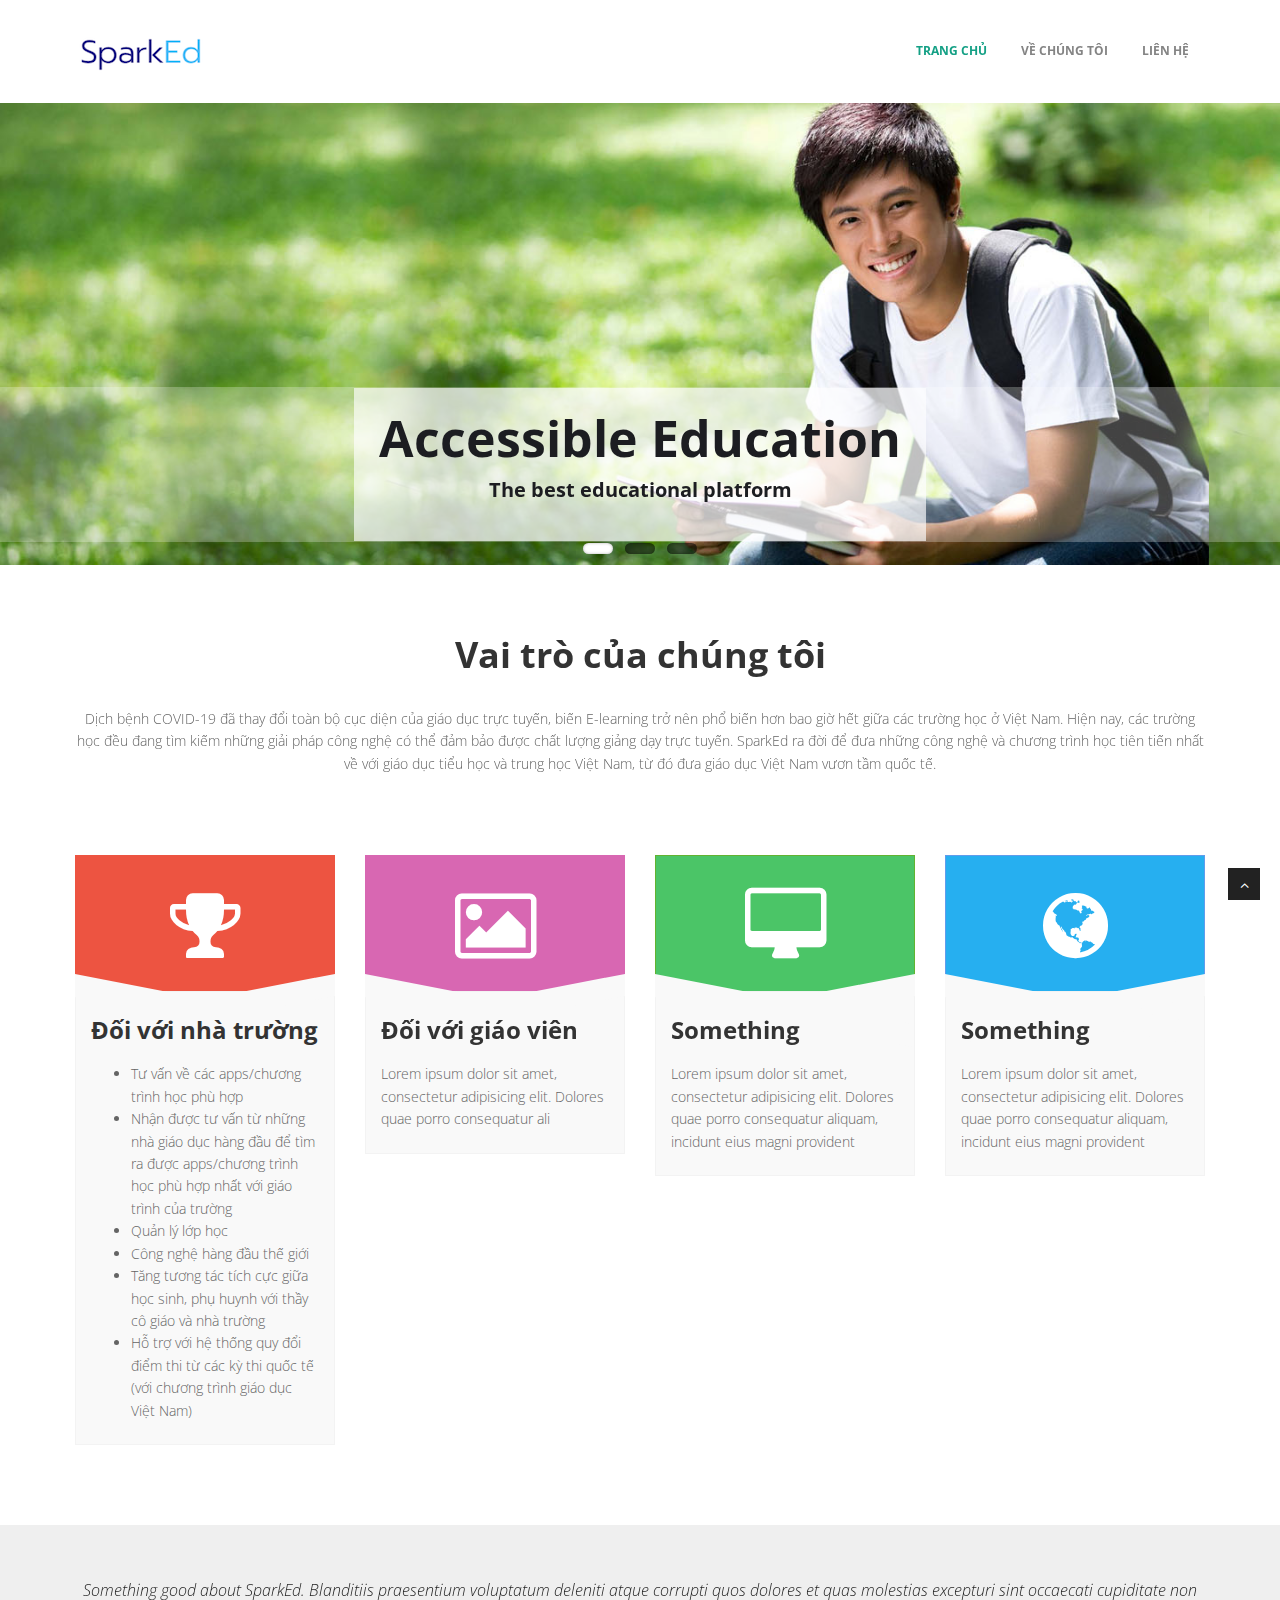
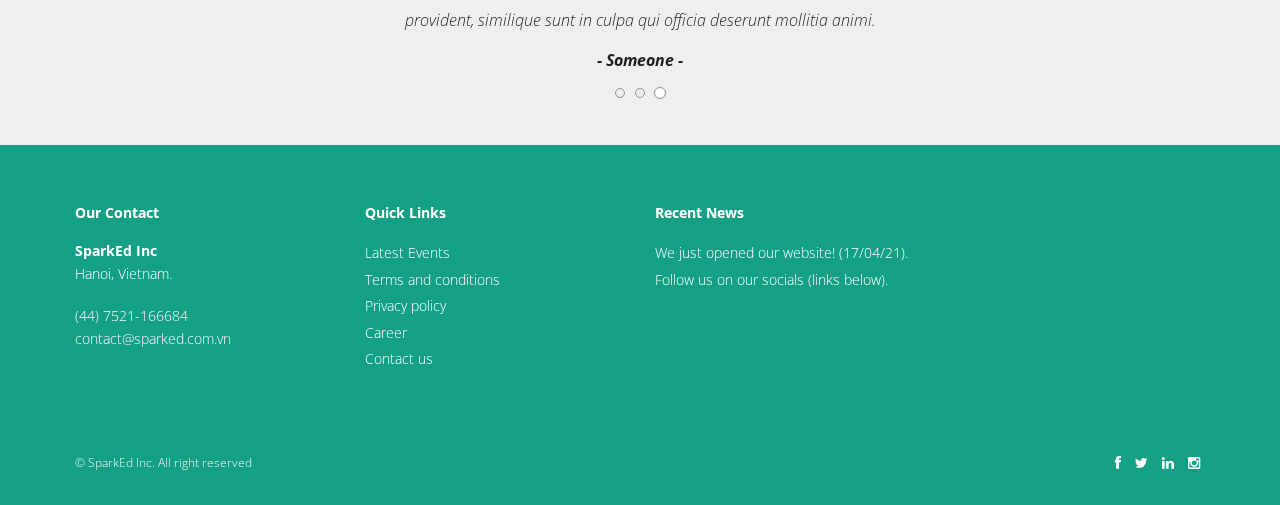
==== index.html @ 52bf1df6 "tuancommit" ====
<!DOCTYPE html>
<html lang="en">
<head>
<meta charset="utf-8">
<title>SparkEd</title>
<meta name="viewport" content="width=device-width, initial-scale=1.0" />
<meta name="description" content="" />
<!-- css -->
<link href="css/bootstrap.min.css" rel="stylesheet" />
<link href="css/fancybox/jquery.fancybox.css" rel="stylesheet">
<link href="css/jcarousel.css" rel="stylesheet" />
<link href="css/flexslider.css" rel="stylesheet" />
<link href="js/owl-carousel/owl.carousel.css" rel="stylesheet">
<link href="css/style.css" rel="stylesheet" />
 
<!-- HTML5 shim, for IE6-8 support of HTML5 elements -->
<!--[if lt IE 9]>
      <script src="http://html5shim.googlecode.com/svn/trunk/html5.js"></script>
    <![endif]-->

</head>
<body>
<div id="wrapper">
	<!-- start header -->
	<header>
        <div class="navbar navbar-default navbar-static-top">
            <div class="container">
                <div class="navbar-header">
                    <button type="button" class="navbar-toggle" data-toggle="collapse" data-target=".navbar-collapse">
                        <span class="icon-bar"></span>
                        <span class="icon-bar"></span>
                        <span class="icon-bar"></span>
                    </button>
                    <a class="navbar-brand" href="index.html"><img src="img/logo.png" alt="logo"/></a>
                </div>
                <div class="navbar-collapse collapse ">
                    <ul class="nav navbar-nav">
                        <li class="active"><a href="index.html">Trang chủ</a></li> 
						<li><a href="about.html">Về chúng tôi</a></li>
                        <li><a href="contact.html">Liên hệ</a></li>
                    </ul>
                </div>
            </div>
        </div>
	</header>
	<!-- end header -->
	<section id="featured">
	 
	<!-- Slider -->
        <div id="main-slider" class="flexslider">
            <ul class="slides">
              <li>
                <img src="img/slides/1.jpg" alt="" />
                <div class="flex-caption">
                   <div class="item_introtext"> 
					<strong>Accessible Education</strong>
					<p>The best educational platform</p> </div>
                </div>
              </li>
              <li>
                <img src="img/slides/2.jpg" alt="" />
                <div class="flex-caption">
                     <div class="item_introtext"> 
					<strong>Online School</strong>
					<p>Get all courses with on-line content</p> </div>
                </div>
              </li>
              <li>
                <img src="img/slides/3.jpg" alt="" />
                <div class="flex-caption">
                     <div class="item_introtext"> 
					<strong>Something</strong>
					<p>Describe something</p> </div>
                </div>
              </li>
            </ul>
        </div>
	<!-- end slider -->
 
	</section>
	<section class="callaction">
	<div class="container">
		<div class="row">
			<div class="col-lg-12">
				<div class="aligncenter"><h1 class="aligncenter">Vai trò của chúng tôi</h1><span class="clear spacer_responsive_hide_mobile " style="height:13px;display:block;"></span>Dịch bệnh COVID-19 đã thay đổi toàn bộ cục diện của giáo dục trực tuyến, biến E-learning trở nên phổ biến hơn bao giờ hết giữa các trường học ở Việt Nam. Hiện nay, các trường học đều đang tìm kiếm những giải pháp công nghệ có thể đảm bảo được chất lượng giảng dạy trực tuyến. SparkEd ra đời để đưa những công nghệ và chương trình học tiên tiến nhất về với giáo dục tiểu học và trung học Việt Nam, từ đó đưa giáo dục Việt Nam vươn tầm quốc tế.</div>
			</div>
		</div>
	</div>
	</section>
	<section id="content">
	
	
	<div class="container">
			<div class="row">
		<div class="skill-home"> <div class="skill-home-solid clearfix"> 
		<div class="col-md-3 text-center">
		<span class="icons c1"><i class="fa fa-trophy"></i></span> <div class="box-area">
		<h3>Đối với nhà trường</h3> 
        <ul>
            <li>Tư vấn về các apps/chương trình học phù hợp</li>
            <li>Nhận được tư vấn từ những nhà giáo dục hàng đầu để tìm ra được apps/chương trình học phù hợp nhất với giáo trình của trường </li>
            <li>Quản lý lớp học</li>
            <li>Công nghệ hàng đầu thế giới</li>
            <li>Tăng tương tác tích cực giữa học sinh, phụ huynh với thầy cô giáo và nhà trường </li>
            <li>Hỗ trợ với hệ thống quy đổi điểm thi từ các kỳ thi quốc tế (với chương trình giáo dục Việt Nam) </li>
        </ul></div>
		</div>
		<div class="col-md-3 text-center"> 
		<span class="icons c2"><i class="fa fa-picture-o"></i></span> <div class="box-area">
		<h3>Đối với giáo viên</h3> 
        <p>Lorem ipsum dolor sit amet, consectetur adipisicing elit. Dolores quae porro consequatur ali</p></div>
		</div>
		<div class="col-md-3 text-center"> 
		<span class="icons c3"><i class="fa fa-desktop"></i></span> <div class="box-area">
		<h3>Something</h3> <p>Lorem ipsum dolor sit amet, consectetur adipisicing elit. Dolores quae porro consequatur aliquam, incidunt eius magni provident</p></div>
		</div>
		<div class="col-md-3 text-center"> 
		<span class="icons c4"><i class="fa fa-globe"></i></span> <div class="box-area">
		<h3>Something</h3> <p>Lorem ipsum dolor sit amet, consectetur adipisicing elit. Dolores quae porro consequatur aliquam, incidunt eius magni provident</p>
		</div></div>
		</div></div>
		</div> 
		 

	</div>
	</section>

<div class="testimonial-area">
    <div class="testimonial-solid">
        <div class="container">
            <div class="testi-icon-area">
                <div class="quote">
                    <i class="fa fa-microphone"></i>
                </div>
            </div>
            <div id="carousel-example-generic" class="carousel slide" data-ride="carousel">
                <ol class="carousel-indicators">
                    <li data-target="#carousel-example-generic" data-slide-to="0" class="">
                        <a href="#"></a>
                    </li>
                    <li data-target="#carousel-example-generic" data-slide-to="1" class="">
                        <a href="#"></a>
                    </li>
                    <li data-target="#carousel-example-generic" data-slide-to="2" class="active">
                        <a href="#"></a>
                    </li>
                </ol>
                <div class="carousel-inner">
                    <div class="item">
                        <p>Something good about SparkEd. Blanditiis praesentium voluptatum deleniti atque corrupti quos dolores et quas molestias excepturi sint occaecati cupiditate non provident, similique sunt in culpa qui officia deserunt mollitia animi.</p>
                        <p>
                            <b>- Someone -</b>
                        </p>
                    </div>
                    <div class="item active">
                        <p>Something good about SparkEd. Blanditiis praesentium voluptatum deleniti atque corrupti quos dolores et quas molestias excepturi sint occaecati cupiditate non provident, similique sunt in culpa qui officia deserunt mollitia animi.</p>
                        <p>
                            <b>- Someone -</b>
                        </p>
                    </div>
                    <div class="item">
                        <p>Something good about SparkEd. Blanditiis praesentium voluptatum deleniti atque corrupti quos dolores et quas molestias excepturi sint occaecati cupiditate non provident, similique sunt in culpa qui officia deserunt mollitia animi.</p>
                        <p>
                            <b>- Someone -</b>
                        </p>
                    </div>
                </div>
            </div>
        </div>
    </div>
</div>

	<footer>
	<div class="container">
		<div class="row">
			<div class="col-lg-3">
				<div class="widget">
					<h5 class="widgetheading">Our Contact</h5>
					<address>
					<strong>SparkEd Inc</strong><br>
					 Hanoi, Vietnam.</address>
					<p>
						<i class="icon-phone"></i> (44) 7521-166684 <br>
						<i class="icon-envelope-alt"></i> contact@sparked.com.vn
					</p>
				</div>
			</div>
			<div class="col-lg-3">
				<div class="widget">
					<h5 class="widgetheading">Quick Links</h5>
					<ul class="link-list">
						<li><a href="#">Latest Events</a></li>
						<li><a href="#">Terms and conditions</a></li>
						<li><a href="#">Privacy policy</a></li>
						<li><a href="#">Career</a></li>
						<li><a href="contact.html">Contact us</a></li>
					</ul>
				</div>
			</div>
			<div class="col-lg-3">
				<div class="widget">
					<h5 class="widgetheading">Recent News</h5>
					<ul class="link-list">
						<li><a href="#">We just opened our website! (17/04/21).</a></li>
						<li><a href="#">Follow us on our socials (links below).</a></li>
					</ul>
				</div>
			</div>
		</div>
	</div>
	<div id="sub-footer">
		<div class="container">
			<div class="row">
				<div class="col-lg-6">
					<div class="copyright">
						<p>
							<span>&copy; SparkEd Inc. All right reserved</span>
						</p>
					</div>
				</div>
				<div class="col-lg-6">
					<ul class="social-network">
						<li><a href="https://facebook.com/sparked.com.vn" data-placement="top" title="Facebook"><i class="fa fa-facebook"></i></a></li>
						<li><a href="https://twitter.com/sparkedvn" data-placement="top" title="Twitter"><i class="fa fa-twitter"></i></a></li>
						<li><a href="https://www.linkedin.com/company/learningplatformsparked/" data-placement="top" title="Linkedin"><i class="fa fa-linkedin"></i></a></li>
						<li><a href="https://instagram.com/sparked.com.vn" data-placement="top" title="Instagram"><i class="fa fa-instagram"></i></a></li>
					</ul>
				</div>
			</div>
		</div>
	</div>
	</footer>
</div>
<a href="#" class="scrollup"><i class="fa fa-angle-up active"></i></a>
<!-- javascript
    ================================================== -->
<!-- Placed at the end of the document so the pages load faster -->
<script src="js/jquery.js"></script>
<script src="js/jquery.easing.1.3.js"></script>
<script src="js/bootstrap.min.js"></script>
<script src="js/jquery.fancybox.pack.js"></script>
<script src="js/jquery.fancybox-media.js"></script> 
<script src="js/portfolio/jquery.quicksand.js"></script>
<script src="js/portfolio/setting.js"></script>
<script src="js/jquery.flexslider.js"></script>
<script src="js/animate.js"></script>
<script src="js/custom.js"></script>
<script src="js/owl-carousel/owl.carousel.js"></script>
</body>
</html>
---- css/style.css ----
/*
Author URI: http://webthemez.com/
Note: 
Licence under Creative Commons Attribution 3.0 
Do not remove the back-link in this web template 
-------------------------------------------------------*/

@import url('http://fonts.googleapis.com/css?family=Noto+Serif:400,400italic,700|Open+Sans:400,600,700'); 
@import url('font-awesome.css');  
@import url('animate.css');

body {
	font-family:'Open Sans', Arial, sans-serif;
	font-size:14px;
	font-weight:300;
	line-height:1.6em;
	color:#656565;
}

a:active {
	outline:0;
}

.clear {
	clear:both;
}

h1,h2, h3, h4, h5, h6 {
	font-family:'Open Sans', Arial, sans-serif;
	font-weight:700;
	line-height:1.1em;
	color:#333;
	margin-bottom: 20px;
}
 
.container {
	padding:0 20px 0 20px;
	position:relative;
}

#wrapper{
	width:100%;
	margin:0;	
	padding:0;
}

.row,.row-fluid {
	margin-bottom:30px;
}

.row .row,.row-fluid .row-fluid{
	margin-bottom:30px;
}

.row.nomargin,.row-fluid.nomargin {
	margin-bottom:0;
}

img.img-polaroid {
	margin:0 0 20px 0;
}
.img-box {
	max-width:100%;
}
/*  Header
==================================== */
 
header .navbar {
    margin-bottom: 0;
}

.navbar-default {
    border: none;
}

.navbar-brand {
    color: #222;
	text-transform: uppercase;
    font-size: 24px;
    font-weight: 700;
    line-height: 1em;
	letter-spacing: -1px;
    margin-top: 13px;
    padding: 0 0 0 15px;
}
.navbar-default .navbar-brand{
color: #61B331;
}

header .navbar-collapse  ul.navbar-nav {
    float: right;
    margin-right: 0;
}

header .navbar-default{
    background-color: #FFFFFF;
}

header .nav li a:hover,
header .nav li a:focus,
header .nav li.active a,
header .nav li.active a:hover,
header .nav li a.dropdown-toggle:hover,
header .nav li a.dropdown-toggle:focus,
header .nav li.active ul.dropdown-menu li a:hover,
header .nav li.active ul.dropdown-menu li.active a{
    -webkit-transition: all .3s ease;
    -moz-transition: all .3s ease;
    -ms-transition: all .3s ease;
    -o-transition: all .3s ease;
    transition: all .3s ease;
}


header .navbar-default .navbar-nav > .open > a,
header .navbar-default .navbar-nav > .open > a:hover,
header .navbar-default .navbar-nav > .open > a:focus {
    -webkit-transition: all .3s ease;
    -moz-transition: all .3s ease;
    -ms-transition: all .3s ease;
    -o-transition: all .3s ease;
    transition: all .3s ease;
}


header .navbar {
    min-height: 70px; 
	padding:18px 0;
}

header .navbar-nav > li  {
    padding-bottom: 12px;
    padding-top: 12px;
}

header  .navbar-nav > li > a {
    padding-bottom: 6px;
    padding-top: 5px;
    margin-left: 2px;
    line-height: 30px;
	font-weight: 700;
    -webkit-transition: all .3s ease;
    -moz-transition: all .3s ease;
    -ms-transition: all .3s ease;
    -o-transition: all .3s ease;
    transition: all .3s ease;
}


.dropdown-menu li a:hover {
    color: #fff !important;
}

header .nav .caret {
    border-bottom-color: #f5f5f5;
    border-top-color: #f5f5f5;
}
.navbar-default .navbar-nav > .active > a,
.navbar-default .navbar-nav > .active > a:hover,
.navbar-default .navbar-nav > .active > a:focus {
  background-color: #fff;
}
.navbar-default .navbar-nav > .open > a,
.navbar-default .navbar-nav > .open > a:hover,
.navbar-default .navbar-nav > .open > a:focus {
  background-color:  #fff;
}	
	

.dropdown-menu  {
    box-shadow: none;
    border-radius: 0;
	border: none;
}

.dropdown-menu li:last-child  {
	padding-bottom: 0 !important;
	margin-bottom: 0;
}

header .nav li .dropdown-menu  {
   padding: 0;
}

header .nav li .dropdown-menu li a {
   line-height: 28px;
   padding: 3px 12px;
}
.item-thumbs img {
    margin-bottom: 15px;
}
.flex-control-paging li a.flex-active {
    background: #000;
    background: rgb(255, 255, 255);
    cursor: default;
}
.flex-control-paging li a {
    width: 30px;
    height: 11px;
    display: block;
    background: #666;
    background: rgba(0,0,0,0.5);
    cursor: pointer;
    text-indent: -9999px;
    -webkit-border-radius: 20px;
    -moz-border-radius: 20px;
    -o-border-radius: 20px;
    border-radius: 20px;
    box-shadow: inset 0 0 3px rgba(0,0,0,0.3);
    
	}
	.panel-title>a {
    color: inherit;
    color: #FFF;
}
.panel-group .panel-heading+.panel-collapse .panel-body {
    border-top: 1px solid #ddd;
    color: #fff;
    background-color: #9C9C9C;
}
/* --- menu --- */

header .navigation {
	float:right;
}

header ul.nav li {
	border:none;
	margin:0;
}

header ul.nav li a {	
	font-size:12px;
	border:none;
	font-weight:700;
	text-transform:uppercase;
}

header ul.nav li ul li a {	
	font-size:12px;
	border:none;
	font-weight:300;
	text-transform:uppercase;
}


.navbar .nav > li > a {
  color: #848484;
  text-shadow: none;
  border: 1px solid rgba(255, 255, 255, 0) !important;
}

.navbar .nav a:hover {
	background:none;
	color: #14A085 !important;
}

.navbar .nav > .active > a,.navbar .nav > .active > a:hover {
	background:none;
	font-weight:700;
}

.navbar .nav > .active > a:active,.navbar .nav > .active > a:focus {
	background:none;
	outline:0;
	font-weight:700;
}

.navbar .nav li .dropdown-menu {
	z-index:2000;
}

header ul.nav li ul {
	margin-top:1px;
}
header ul.nav li ul li ul {
	margin:1px 0 0 1px;
}
.dropdown-menu .dropdown i {
	position:absolute;
	right:0;
	margin-top:3px;
	padding-left:20px;
}

.navbar .nav > li > .dropdown-menu:before {
  display: inline-block;
  border-right: none;
  border-bottom: none;
  border-left: none;
  border-bottom-color: none;
  content:none;
}
.navbar-default .navbar-nav>.active>a, .navbar-default .navbar-nav>.active>a:hover, .navbar-default .navbar-nav>.active>a:focus {
color: #14A085;
}


ul.nav li.dropdown a {
	z-index:1000;
	display:block;
}

 select.selectmenu {
	display:none;
}
.pageTitle{
color: #fff;
margin: 30px 0 3px;
display: inline-block;
}
 
#featured{
	width: 100%;
	background:#000;
	position:relative;
	margin:0;
	padding:0;
}

/*  Sliders
==================================== */
/* --- flexslider --- */

#featured .flexslider {
	padding:0;  
	background: #fff; 
	position: relative; 
	zoom: 1;
}
.flex-direction-nav .flex-prev{
left:0px; 
}
.flex-direction-nav .flex-next{ 
right:0px;
}
.flex-caption {zoom:0;
  color: #1C1D21;
  margin: 0 auto;
  padding: 1px;
  position: absolute;
  vertical-align: bottom;
  text-align: center;
  background-color: rgba(255, 255, 255, 0.26);
  bottom: 5%;
  display: block;
  left: 0;
  right: 0;
  }
.flex-caption h3 {color: #fff; letter-spacing: 1px; margin-bottom: 8px; text-transform: uppercase;}
.flex-caption p {margin: 0 0 15px;}
.skill-home{
margin-bottom:50px;
}
.c1{
border: #ed5441 1px solid;
background:#ed5441;
}
.c2{
border: #D867B2 1px solid;
background: #D867B2;
}
.c3{
border: #61B331 1px solid;
background: #4BC567;
}
.c4{
border: #609cec 1px solid;
background: #26AFF0;
}
.skill-home .icons {
padding: 33px 0 0 0;
width: 100%;
height: 178px;
color: rgb(255, 255, 255);
font-size: 42px;
font-size: 76px; 
text-align: center;
-ms-border-radius: 50%;
-moz-border-radius: 50%;
-webkit-border-radius: 50%;
border-radius: 0;
display: inline-table;
}
.skill-home h2 {
padding-top: 20px;
font-size: 36px;
font-weight: 700;
} 
.testimonial-solid {
padding: 50px 0 60px 0;
margin: 0 0 0 0;
background: #EFEFEF;
text-align: center;
}
.testi-icon-area {
text-align: center;
position: absolute;
top: -84px;
margin: 0 auto; 
width: 100%;
color: #000;}
.testi-icon-area .quote {
padding: 15px 0 0 0;
margin: 0 0 0 0;
background: #ffffff;
text-align: center;
color: #26AFF0;
display: inline-table;
width: 70px;
height: 70px;
-ms-border-radius: 50%;
-moz-border-radius: 50%;
-webkit-border-radius: 50%;
border-radius: 0;
font-size: 42px; 
border: 1px solid #26AFF0;
display: none;}

.testi-icon-area .carousel-inner { 
margin: 20px 0;
}
.carousel-indicators {
bottom: -30px;
}
.team-member {
    text-align: center;
    background-color: #F9F9F9;
    padding-bottom: 15px;
}
.fancybox-title-inside-wrap {
    padding: 3px 30px 6px;
    background: #292929;
}

.item_introtext {
    background-color: rgba(254, 254, 255, 0.66);
    margin: 0 auto;
    display: inline-block;
    padding: 25px;
}
.item_introtext span {
    font-size: 20px;
    display: block; 
    font-weight: bold;
}
.item_introtext strong {
    font-size: 50px;
    display: block;
    padding: 14px 0 30px;
}
.item_introtext p {
    font-size: 20px !important;
    color: #1C1D21;
    font-weight: bold;
}

.form-control{
border-radius:0;
}


/* Testimonial
----------------------------------*/
.testimonial-area {
padding: 0 0 0 0;
margin:0;
background: url(../img/low-poly01.jpg) fixed center center;
background-size: cover;
-webkit-background-size: cover;
-moz-background-size: cover;
-ms-background-size: cover;
color: red;}
.testimonial-solid p {
color: #1F1F1F;
font-size: 16px;
line-height: 30px;
font-style: italic;
} 
section.callaction {
	background:#fff;
	padding:50px 0 0 0;
}



/* Content
==================================== */

#content {
	position:relative;
	background:#fff;
	padding:50px 0 0px 0;
}

#content img {
	max-width:100%;
	height:auto;
}
 
.cta-text {
	text-align: center;
	margin-top:10px;
}


.big-cta .cta {
	margin-top:10px;
}
 
.box {
	width: 100%;
}
.box-gray  {
	background: #f8f8f8;
	padding: 20px 20px 30px;
}
.box-gray  h4,.box-gray  i {
	margin-bottom: 20px;
}
.box-bottom {
	padding: 20px 0;
	text-align: center;
}
.box-bottom a {
	color: #fff;
	font-weight: 700;
}
.box-bottom a:hover {
	color: #eee;
	text-decoration: none;
}


/* Bottom
==================================== */

#bottom {
	background:#fcfcfc;
	padding:50px 0 0;

}
/* twitter */
#twitter-wrapper {
    text-align: center;
    width: 70%;
    margin: 0 auto;
}
#twitter em {
    font-style: normal;
    font-size: 13px;
}

#twitter em.twitterTime a {
	font-weight:600;
}

#twitter ul {
    padding: 0;
	list-style:none;
}
#twitter ul li {
    font-size: 20px;
    line-height: 1.6em;
    font-weight: 300;
    margin-bottom: 20px;
    position: relative;
    word-break: break-word;
}


/* page headline
==================================== */

#inner-headline{
	background: #14A085;
	position:relative;
	margin:0;
	padding:0;
	color:#fefefe;
	/* margin: 15px; */
	border-top: 10px solid #11967C;
}


#inner-headline .inner-heading h2 {
	color:#fff;
	margin:20px 0 0 0;
}

/* --- breadcrumbs --- */
#inner-headline ul.breadcrumb {
	margin:30px 0 0;
	float:left;
}

#inner-headline ul.breadcrumb li {
	margin-bottom:0;
	padding-bottom:0;
}
#inner-headline ul.breadcrumb li {
	font-size:13px;
	color:#fff;
}

#inner-headline ul.breadcrumb li i{
	color:#dedede;
}

#inner-headline ul.breadcrumb li a {
	color:#fff;
}

ul.breadcrumb li a:hover {
	text-decoration:none;
}

/* Forms
============================= */

/* --- contact form  ---- */
form#contactform input[type="text"] {
  width: 100%;
  border: 1px solid #f5f5f5;
  min-height: 40px;
  padding-left:20px;
  font-size:13px;
  padding-right:20px;
  -webkit-box-sizing: border-box;
     -moz-box-sizing: border-box;
          box-sizing: border-box;

}

form#contactform textarea {
border: 1px solid #f5f5f5;
  width: 100%;
  padding-left:20px;
  padding-top:10px;
  font-size:13px;
  padding-right:20px;
  -webkit-box-sizing: border-box;
     -moz-box-sizing: border-box;
          box-sizing: border-box;

}

form#contactform .validation {
	font-size:11px;
}

#sendmessage {
	border:1px solid #e6e6e6;
	background:#f6f6f6;
	display:none;
	text-align:center;
	padding:15px 12px 15px 65px;
	margin:10px 0;
	font-weight:600;
	margin-bottom:30px;

}

#sendmessage.show,.show  {
	display:block;
}
 
form#commentform input[type="text"] {
  width: 100%;
  min-height: 40px;
  padding-left:20px;
  font-size:13px;
  padding-right:20px;
  -webkit-box-sizing: border-box;
     -moz-box-sizing: border-box;
          box-sizing: border-box;
	-webkit-border-radius: 2px 2px 2px 2px;
		-moz-border-radius: 2px 2px 2px 2px;
			border-radius: 2px 2px 2px 2px;

}

form#commentform textarea {
  width: 100%;
  padding-left:20px;
  padding-top:10px;
  font-size:13px;
  padding-right:20px;
  -webkit-box-sizing: border-box;
     -moz-box-sizing: border-box;
          box-sizing: border-box;
	-webkit-border-radius: 2px 2px 2px 2px;
		-moz-border-radius: 2px 2px 2px 2px;
			border-radius: 2px 2px 2px 2px;
}


/* --- search form --- */
.search{
	float:right;
	margin:35px 0 0;
	padding-bottom:0;
}

#inner-headline form.input-append {
	margin:0;
	padding:0;
}



/*  Portfolio
================================ */

.work-nav #filters {
	margin: 0;
	padding: 0;
	list-style: none;
}

.work-nav #filters li {
	margin: 0 10px 30px 0;
	padding: 0;
	float:left;
}

.work-nav #filters li a {
	color: #7F8289;
	font-size: 16px;
	display: block;	
}

.work-nav #filters li a:hover {

}

.work-nav #filters li a.selected {
	color: #DE5E60;
}

#thumbs {
	margin: 0;
	padding: 0;	
}

#thumbs li {
	list-style-type: none;
}

.item-thumbs {
	position: relative;
	overflow: hidden;
	margin-bottom: 30px;
	cursor: pointer;
}

.item-thumbs a + img {
	width: 100%;	
}

.item-thumbs .hover-wrap {
	position: absolute;
	display: block;
	width: 100%;
	height: 100%;
	
	opacity: 0;
	filter: alpha(opacity=0);
	
	-webkit-transition: all 450ms ease-out 0s;	
	   -moz-transition: all 450ms ease-out 0s;
		 -o-transition: all 450ms ease-out 0s;
		    transition: all 450ms ease-out 0s;
		  
	-webkit-transform: rotateY(180deg) scale(0.5,0.5);
	   -moz-transform: rotateY(180deg) scale(0.5,0.5);
		-ms-transform: rotateY(180deg) scale(0.5,0.5);
		 -o-transform: rotateY(180deg) scale(0.5,0.5);
			transform: rotateY(180deg) scale(0.5,0.5);	
}

.item-thumbs:hover .hover-wrap,
.item-thumbs.active .hover-wrap {
	opacity: 1;
	filter: alpha(opacity=100);
	
	-webkit-transform: rotateY(0deg) scale(1,1);
	   -moz-transform: rotateY(0deg) scale(1,1);
		-ms-transform: rotateY(0deg) scale(1,1);
		 -o-transform: rotateY(0deg) scale(1,1);
		    transform: rotateY(0deg) scale(1,1);
}

.item-thumbs .hover-wrap .overlay-img {
	position: absolute;
	width: 90%;
	height: 91%;
	opacity: 0.50;
	filter: alpha(opacity=80);
	background: #14A085;
}

.item-thumbs .hover-wrap .overlay-img-thumb {
	position: absolute;
	border-radius: 60px;
	top: 50%;
	left: 45%;
	margin: -16px 0 0 -16px;
	color: #fff;
	font-size: 32px;
	line-height: 1em;	
	opacity: 1;
	filter: alpha(opacity=100);
}
 
ul.portfolio-categ{
	margin:10px 0 30px 0;
	padding:0;
	float:left;
	list-style:none;
}

ul.portfolio-categ li{
margin: 0; 
float: left;
list-style: none;
font-size: 13px;
font-weight: 600;
border: 1px solid #D5D5D5;
margin-right: 15px;
}

ul.portfolio-categ li a{
	display:block;
	padding: 8px 20px;
	color: #14A085;
}
ul.portfolio-categ li.active{
border: 1px solid #D7D8D6;
background-color: #EAEAEA;
}
ul.portfolio-categ li.active a:hover, ul.portfolio-categ li a:hover,ul.portfolio-categ li a:focus,ul.portfolio-categ li a:active {
	text-decoration:none;
	outline:0; 
}
  #accordion-alt3 .panel-heading h4 {
font-size: 13px;
line-height: 28px;
color: #6B6B6B;}
.panel .panel-heading h4 {
font-weight: 400;
}
.panel-title {
margin-top: 0;
margin-bottom: 0;
font-size: 15px;
color: inherit;
}
.panel-group .panel {
margin-bottom: 0;
border-radius: 2px;
}
.panel {
margin-bottom: 18px;
background-color: #B9B9B9;
border: 1px solid transparent;
border-radius: 2px;
-webkit-box-shadow: 0 1px 1px rgba(0,0,0,0.05);
box-shadow: 0 1px 1px rgba(0,0,0,0.05);
}
#accordion-alt3 .panel-heading h4 a i {
font-size: 13px;
line-height: 18px;
width: 18px;
height: 18px;
margin-right: 5px;
color: #fff;
text-align: center;
border-radius: 50%;
margin-left: 6px;
}  
.progress.pb-sm {
height: 6px!important;
}
.progress {
box-shadow: inset 0 0 2px rgba(0,0,0,.1);
}
.progress {
overflow: hidden;
height: 18px;
margin-bottom: 18px;
background-color: #f5f5f5;
border-radius: 2px;
-webkit-box-shadow: inset 0 1px 2px rgba(0,0,0,0.1);
box-shadow: inset 0 1px 2px rgba(0,0,0,0.1);
}
.progress .progress-bar.progress-bar-red {
background: #ed5441;
} 
.progress .progress-bar.progress-bar-green {
background: #51d466;
}
.progress .progress-bar.progress-bar-lblue {
background: #32c8de;
}
/* --- portfolio detail --- */
.top-wrapper {
	margin-bottom:20px;
}
.info-blocks {
margin-bottom: 15px;
}
.info-blocks i.icon-info-blocks {
float: left;
color: #318FCF;
font-size: 30px;
min-width: 50px;
margin-top: 6px;
text-align: center;
background-color: #EFEFEF;
padding: 15px;
}
.info-blocks .info-blocks-in {
padding: 0 10px;
overflow: hidden;
}
.info-blocks .info-blocks-in h3 {
color: #555;
font-size: 20px;
line-height: 28px;
margin:0px;
}
.info-blocks .info-blocks-in p {
font-size: 12px;
}
  
blockquote {
	font-size:16px;
	font-weight:400;
	font-family:'Noto Serif', serif;
	font-style:italic;
	padding-left:0;
	color:#a2a2a2;
	line-height:1.6em;
	border:none;
}

blockquote cite 							{ display:block; font-size:12px; color:#666; margin-top:10px; }
blockquote cite:before 					{ content:"\2014 \0020"; }
blockquote cite a,
blockquote cite a:visited,
blockquote cite a:visited 				{ color:#555; }

/* --- pullquotes --- */

.pullquote-left {
	display:block;
	color:#a2a2a2;
	font-family:'Noto Serif', serif;
	font-size:14px;
	line-height:1.6em;
	padding-left:20px;
}

.pullquote-right {
	display:block;
	color:#a2a2a2;
	font-family:'Noto Serif', serif;
	font-size:14px;
	line-height:1.6em;
	padding-right:20px;
}

/* --- button --- */
.btn{text-align: center;
background: #318CCA;
color: #fff;
border-radius: 0;padding: 10px 30px;}
.btn-theme {
	color: #fff;
}
.btn-theme:hover {
	color: #eee;
}

/* --- list style --- */

ul.general {
	list-style:none;
	margin-left:0;
}

ul.link-list{
	margin:0;
	padding:0;
	list-style:none;
}

ul.link-list li{
	margin:0;
	padding:2px 0 2px 0;
	list-style:none;
}
footer{
background: #14A085;
}
footer ul.link-list li a{
	color: #FFFFFF;
}
footer ul.link-list li a:hover {
	color: #E2E2E2;
}
/* --- Heading style --- */

h4.heading {
	font-weight:700;
}

.heading { margin-bottom: 30px; }

.heading {
	position: relative;
	
}


.widgetheading {
	width:100%;

	padding:0;
}

#bottom .widgetheading {
	position: relative;
	border-bottom: #e6e6e6 1px solid;
	padding-bottom: 9px;
}

aside .widgetheading {
	position: relative;
	border-bottom: #e9e9e9 1px solid;
	padding-bottom: 9px;
}

footer .widgetheading {
	position: relative;
}

footer .widget .social-network {
	position:relative;
}


#bottom .widget .widgetheading span, aside .widget .widgetheading span, footer .widget .widgetheading span {	
	position: absolute;
	width: 60px;
	height: 1px;
	bottom: -1px;
	right:0;

}
.box-area{
border: 1px solid #F3F3F3;
padding: 0 15px 12px;
padding-top: 41px;
margin-top: -42px;
text-align: left;
background-color: #F9F9F9;
position: relative;}
/* --- Map --- */
.map{
	position:relative;
	margin-top:-50px;
	margin-bottom:40px;
}

.map iframe{
	width:100%;
	height:450px;
	border:none;
}

.map-grid iframe{
	width:100%;
	height:350px;
	border:none;
	margin:0 0 -5px 0;
	padding:0;
}

 
ul.team-detail{
	margin:-10px 0 0 0;
	padding:0;
	list-style:none;
}

ul.team-detail li{
	border-bottom:1px dotted #e9e9e9;
	margin:0 0 15px 0;
	padding:0 0 15px 0;
	list-style:none;
}

ul.team-detail li label {
	font-size:13px;
}

ul.team-detail li h4, ul.team-detail li label{
	margin-bottom:0;
}

ul.team-detail li ul.social-network {
	border:none;
	margin:0;
	padding:0;
}

ul.team-detail li ul.social-network li {
	border:none;	
	margin:0;
}
ul.team-detail li ul.social-network li i {
	margin:0;
}

 
.pricing-title{
	background:#fff;
	text-align:center;
	padding:10px 0 10px 0;
}

.pricing-title h3{
	font-weight:600;
	margin-bottom:0;
}

.pricing-offer{
	background: #fcfcfc;
	text-align: center;
	padding:40px 0 40px 0;
	font-size:18px;
	border-top:1px solid #e6e6e6;
	border-bottom:1px solid #e6e6e6;
}

.pricing-box.activeItem .pricing-offer{
	color:#fff;
}

.pricing-offer strong{
	font-size:78px;
	line-height:89px;
}

.pricing-offer sup{
	font-size:28px;
}

.pricing-container{
	background: #fff;
	text-align:center;
	font-size:14px;
}

.pricing-container strong{
color:#353535;
}

.pricing-container ul{
	list-style:none;
	padding:0;
	margin:0;
}

.pricing-container ul li{
	border-bottom: 1px solid #F5F5F5;
list-style: none;
padding: 15px 0 15px 0;
margin: 0 0 0 0;
color: #222;
}

.pricing-action{
	margin:0;
	background: #fcfcfc;
	text-align:center;
	padding:20px 0 30px 0;
}

.pricing-wrapp{
	margin:0 auto;
	width:100%;
	background:#fd0000;
}
 .pricing-box-item {
border: 1px solid #F5F5F5;
	
background: #F9F9F9;
	position:relative;
	margin:0 0 20px 0;
	padding:0;
  -webkit-box-shadow: 0 2px 0 rgba(0,0,0,0.03);
  -moz-box-shadow: 0 2px 0 rgba(0,0,0,0.03);
  box-shadow: 0 2px 0 rgba(0,0,0,0.03);
  -webkit-box-sizing: border-box;
  -moz-box-sizing: border-box;
  box-sizing: border-box;
}

.pricing-box-item .pricing-heading {
	text-align: center;
	padding:0px 0 0px 0;
	display:block;
}
.pricing-box-item.activeItem .pricing-heading {
	text-align: center;
	padding:0px 0 1px 0;
	border-bottom:none;
	display:block;
	color:#fff;
}
.pricing-box-item.activeItem .pricing-heading h3 {
	 
}

.pricing-box-item .pricing-heading h3 strong {
	font-size: 20px;
	font-weight:700;
	letter-spacing:-1px;
}
.pricing-box-item .pricing-heading h3 {
	font-size: 35px;
	font-weight:300;
	letter-spacing:-1px;
}

.pricing-box-item .pricing-terms {
	text-align: center;
	display: block;
	overflow: hidden;
	padding: 11px 0 5px; 
}

.pricing-box-item .pricing-terms  h6 {
	font-style:italic;
	margin-top:10px;
	color: #14A085;
	font-size: 22px;
	font-family:'Noto Serif', serif;
}

.pricing-box-item .icon .price-circled {
    margin: 10px 10px 10px 0;
    display: inline-block !important;
    text-align: center !important;
    color: #fff;
    width: 68px;
    height: 68px;
	padding:12px;
    font-size: 16px;
	font-weight:700;
    line-height: 68px;
    text-shadow:none;
    cursor: pointer;
    background-color: #888;
    border-radius: 64px;
    -moz-border-radius: 64px;
    -webkit-border-radius: 64px;
}

.pricing-box-item  .pricing-action{
	margin:0;
	text-align:center;
	padding:30px 0 30px 0;
}
 
/* ===== Widgets ===== */

/* --- flickr --- */
.widget .flickr_badge {
	width:100%;
}
.widget .flickr_badge img { margin: 0 9px 20px 0; }

footer .widget .flickr_badge {
    width: 100%;
}
footer .widget .flickr_badge img {
    margin: 0 9px 20px 0;
}

.flickr_badge img {
    width: 50px;
    height: 50px;
    float: left;
	margin: 0 9px 20px 0;
}
 
/* --- Recent post widget --- */

.recent-post{
	margin:20px 0 0 0;
	padding:0;
	line-height:18px;
}

.recent-post h5 a:hover {
	text-decoration:none;
}

.recent-post .text h5 a {
	color:#353535;
}

  
footer{
	padding:50px 0 0 0;
	color:#f8f8f8;
}

footer a {
	color:#fff;
}

footer a:hover {
	color:#eee;
}

footer h1, footer h2, footer h3, footer h4, footer h5, footer h6{
	color:#fff;
}

footer address {
	line-height:1.6em;
	color: #FFFFFF;
}

footer h5 a:hover, footer a:hover {
	text-decoration:none;
}

ul.social-network {
	list-style:none;
	margin:0;
}

ul.social-network li {
	display:inline;
	margin: 0 5px;
}

#sub-footer{
	text-shadow:none;
	color:#f5f5f5;
	padding:0;
	padding-top:30px;
	margin:20px 0 0 0;
	background: #14A085;
}

#sub-footer p{
	margin:0;
	padding:0;
}

#sub-footer span{
	color:#f5f5f5;
}

.copyright {
	text-align:left;
	font-size:12px;
}

#sub-footer ul.social-network {
	float:right;
}

  

/* scroll to top */
.scrollup{
    position:fixed;
	width:32px;
	height:32px;
    bottom:0px;
    right:20px;
	background: #222;
	
}

a.scrollup {
	outline:0;
	text-align: center;
}

a.scrollup:hover,a.scrollup:active,a.scrollup:focus {
	opacity:1;
	text-decoration:none;
}
a.scrollup i {
	margin-top: 10px;
	color: #fff;
}
a.scrollup i:hover {
	text-decoration:none;
}



 
.absolute{
	position:absolute;
}

.relative{
	position:relative;
}

.aligncenter{
	text-align:center;
}

.aligncenter span{
	margin-left:0;
}

.floatright {
	float:right;
}

.floatleft {
	float:left;
}

.floatnone {
	float:none;
}

.aligncenter {
	text-align:center;
}
 
img.pull-left, .align-left{
	float:left;
	margin:0 15px 15px 0;
}

.widget img.pull-left {
	float:left;
	margin:0 15px 15px 0;
}

img.pull-right, .align-right {
	float:right;
	margin:0 0 15px 15px;
}

article img.pull-left, article .align-left{
	float:left;
	margin:5px 15px 15px 0;
}

article img.pull-right, article .align-right{
	float:right;
	margin:5px 0 15px 15px;
}
 ============================= */

.clear-marginbot{
	margin-bottom:0;
}

.marginbot10{
	margin-bottom:10px;
}
.marginbot20{
	margin-bottom:20px;
}
.marginbot30{
	margin-bottom:30px;
}
.marginbot40{
	margin-bottom:40px;
}

.clear-margintop{
	margin-top:0;
}

.margintop10{
	margin-top:10px;
}

.margintop20{
	margin-top:20px;
}

.margintop30{
	margin-top:30px;
}

.margintop40{
	margin-top:40px;
}


/*  Media queries 
============================= */

@media (min-width: 768px) and (max-width: 979px) {

	a.detail{
		background:none;
		width:100%;
	}


	
	footer .widget form  input#appendedInputButton {
		  display: block;
		  width: 91%;
		  -webkit-border-radius: 4px 4px 4px 4px;
			 -moz-border-radius: 4px 4px 4px 4px;
				  border-radius: 4px 4px 4px 4px;
	}
	
	footer .widget form  .input-append .btn {
		  display: block;
		  width: 100%;
		  padding-right: 0;
		  padding-left: 0;
		  -webkit-box-sizing: border-box;
			 -moz-box-sizing: border-box;
				  box-sizing: border-box;
				  margin-top:10px;
	}

	ul.related-folio li{
		width:156px;
		margin:0 20px 0 0;
	}	
}

@media (max-width: 767px) {

  body {
    padding-right: 0;
    padding-left: 0;
  }
	.navbar-brand {
		margin-top: 10px;
		border-bottom: none;
	}
	.navbar-header {
		margin-top: 20px;
		border-bottom: none;
	}
	
	.navbar-nav {
		border-top: none;
		float: none;
		width: 100%;
	}
.navbar .nav > .active > a, .navbar .nav > .active > a:hover {
background: none;
font-weight: 700;
color: #26AFF0;
}
	header .navbar-nav > li {
padding-bottom: 0px;
padding-top: 2px;
}
	header .nav li .dropdown-menu  {
		margin-top: 0;
	}

	.dropdown-menu {
	  position: absolute;
	  top: 0;
	  left: 40px;
	  z-index: 1000;
	  display: none;
	  float: left;
	  min-width: 160px;
	  padding: 5px 0;
	  margin: 2px 0 0;
	  font-size: 13px;
	  list-style: none;
	  background-color: #fff;
	  background-clip: padding-box;
	  border: 1px solid #f5f5f5;
	  border: 1px solid rgba(0, 0, 0, .15);
	  border-radius: 0;
	  -webkit-box-shadow: 0 6px 12px rgba(0, 0, 0, .175);
			  box-shadow: 0 6px 12px rgba(0, 0, 0, .175);
	}
	

	
	.navbar-collapse.collapse  {
		border: none;
		overflow: hidden;
	}

	
	.box {
		border-bottom:1px solid #e9e9e9;
		padding-bottom:20px;
	}

	#featured .flexslider .slide-caption {
		width: 90%; 
		padding: 2%; 
		position: absolute; 
		left: 0; 
		bottom: -40px; 
	}


	#inner-headline .breadcrumb {
		float:left;
		clear:both;
		width:100%;
	}

	.breadcrumb > li {
		font-size:13px;
	}

	
	ul.portfolio li article a i.icon-48{
		width:20px;
		height:20px;
		font-size:16px;
		line-height:20px;
	}


	.left-sidebar{
		border-right:none;
		padding:0 0 0 0;
		border-bottom: 1px dotted #e6e6e6;
		padding-bottom:10px;
		margin-bottom:40px;
	}
	
	.right-sidebar{
		margin-top:30px;
		border-left:none;
		padding:0 0 0 0;
	}
	
	
	footer .col-lg-1, footer .col-lg-2, footer .col-lg-3, footer .col-lg-4, footer .col-lg-5, footer .col-lg-6, 
	footer .col-lg-7, footer .col-lg-8, footer .col-lg-9, footer .col-lg-10, footer .col-lg-11, footer .col-lg-12{
		margin-bottom:20px;
	}

	#sub-footer ul.social-network {
		float:left;
	}
	

	
  [class*="span"] {
		margin-bottom:20px;
  }

}

@media (max-width: 480px) {
	.bottom-article a.pull-right {
		float:left;
		margin-top:20px;
	}


	.search{
		float:left;
	}

	.flexslider .flex-caption {
		display:none;
	}


	.cta-text {
		margin:0 auto;
		text-align:center;	
	}
	
	ul.portfolio li article a i{
		width:20px;
		height:20px;
		font-size:14px;
	}


}

 
.box-area:before {
    position: absolute;
    width: 100%;
    height: 100%;
    z-index: 0;
    background-color: red;
    content: '';
    position: absolute;
    top: 7px;
    left: -1px;
    width: 100%;
    height: 23px;
    background: #F9F9F9;
    -moz-transform: skewY(-3deg);
    -o-transform: skewY(-3deg);
    -ms-transform: skewY(-3deg);
    -webkit-transform: skewY(-3deg);
    transform: skewY(11deg);
    background-size: cover;
}
.box-area:after {
    position: absolute;
    width: 100%;
    height: 100%;
    z-index: 0;
    background-color: red;
    content: '';
    position: absolute;
    top: 7px;
    left: 1px;
    width: 100%;
    height: 22px;
    background: #F9F9F9;
    -moz-transform: skewY(-3deg);
    -o-transform: skewY(-3deg);
    -ms-transform: skewY(-3deg);
    -webkit-transform: skewY(-3deg);
    transform: skewY(-11deg);
    background-size: cover;
}
.box-area h3 {
    margin-top: -16px;
    z-index: 12;
    position: relative;
}
.courses{
padding:50px 0
}
.carousel-indicators li {
    display: inline-block; 
    border: 1px solid #929292;
	}
.textbox {
    background-color: #EFEFEF;
    padding: 4px 25px;
}
.textbox h3 {
    margin: 0;
    padding: 22px 0 14px;
    font-size: 18px;
}
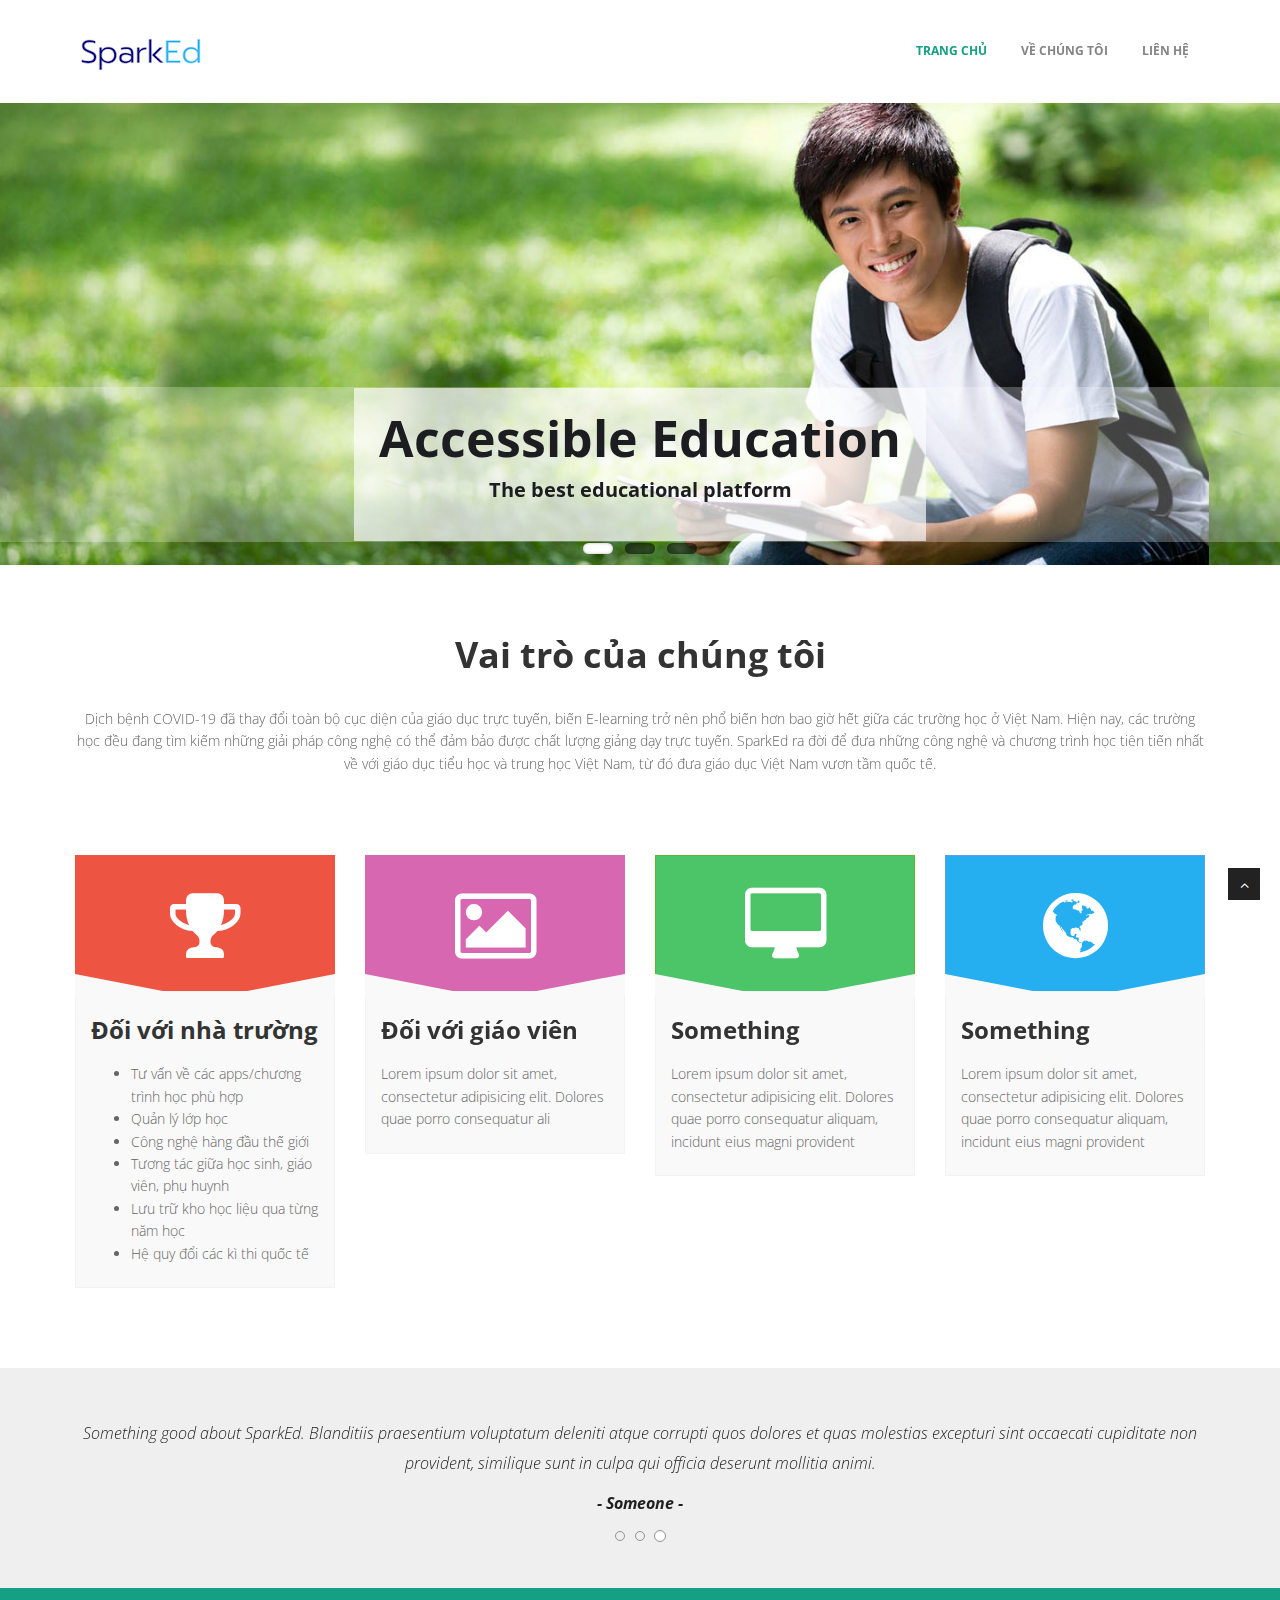
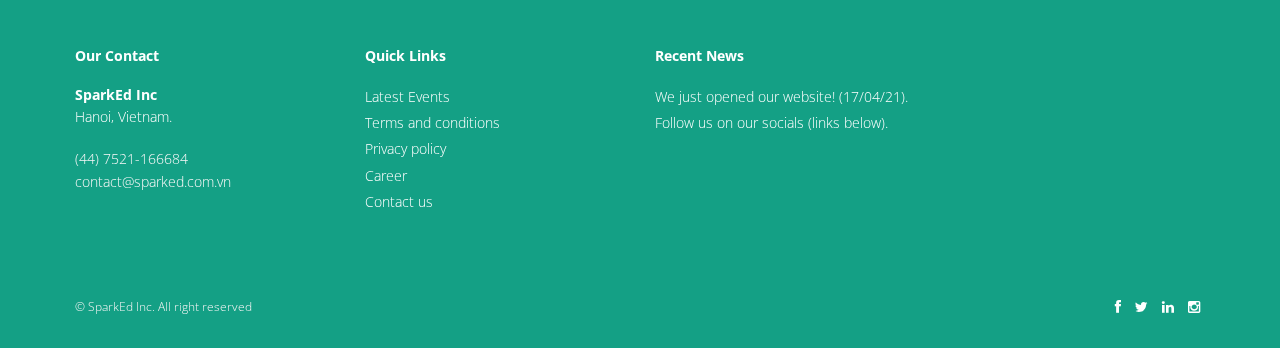
==== commit ad96feb5: "tuancommit" ====
--- a/index.html
+++ b/index.html
@@ -98,11 +98,11 @@
 		<h3>Đối với nhà trường</h3> 
         <ul>
             <li>Tư vấn về các apps/chương trình học phù hợp</li>
-            <li>Nhận được tư vấn từ những nhà giáo dục hàng đầu để tìm ra được apps/chương trình học phù hợp nhất với giáo trình của trường </li>
             <li>Quản lý lớp học</li>
             <li>Công nghệ hàng đầu thế giới</li>
-            <li>Tăng tương tác tích cực giữa học sinh, phụ huynh với thầy cô giáo và nhà trường </li>
-            <li>Hỗ trợ với hệ thống quy đổi điểm thi từ các kỳ thi quốc tế (với chương trình giáo dục Việt Nam) </li>
+            <li>Tương tác giữa học sinh, giáo viên, phụ huynh</li>
+            <li>Lưu trữ kho học liệu qua từng năm học</li>
+            <li>Hệ quy đổi các kì thi quốc tế </li>
         </ul></div>
 		</div>
 		<div class="col-md-3 text-center"> 
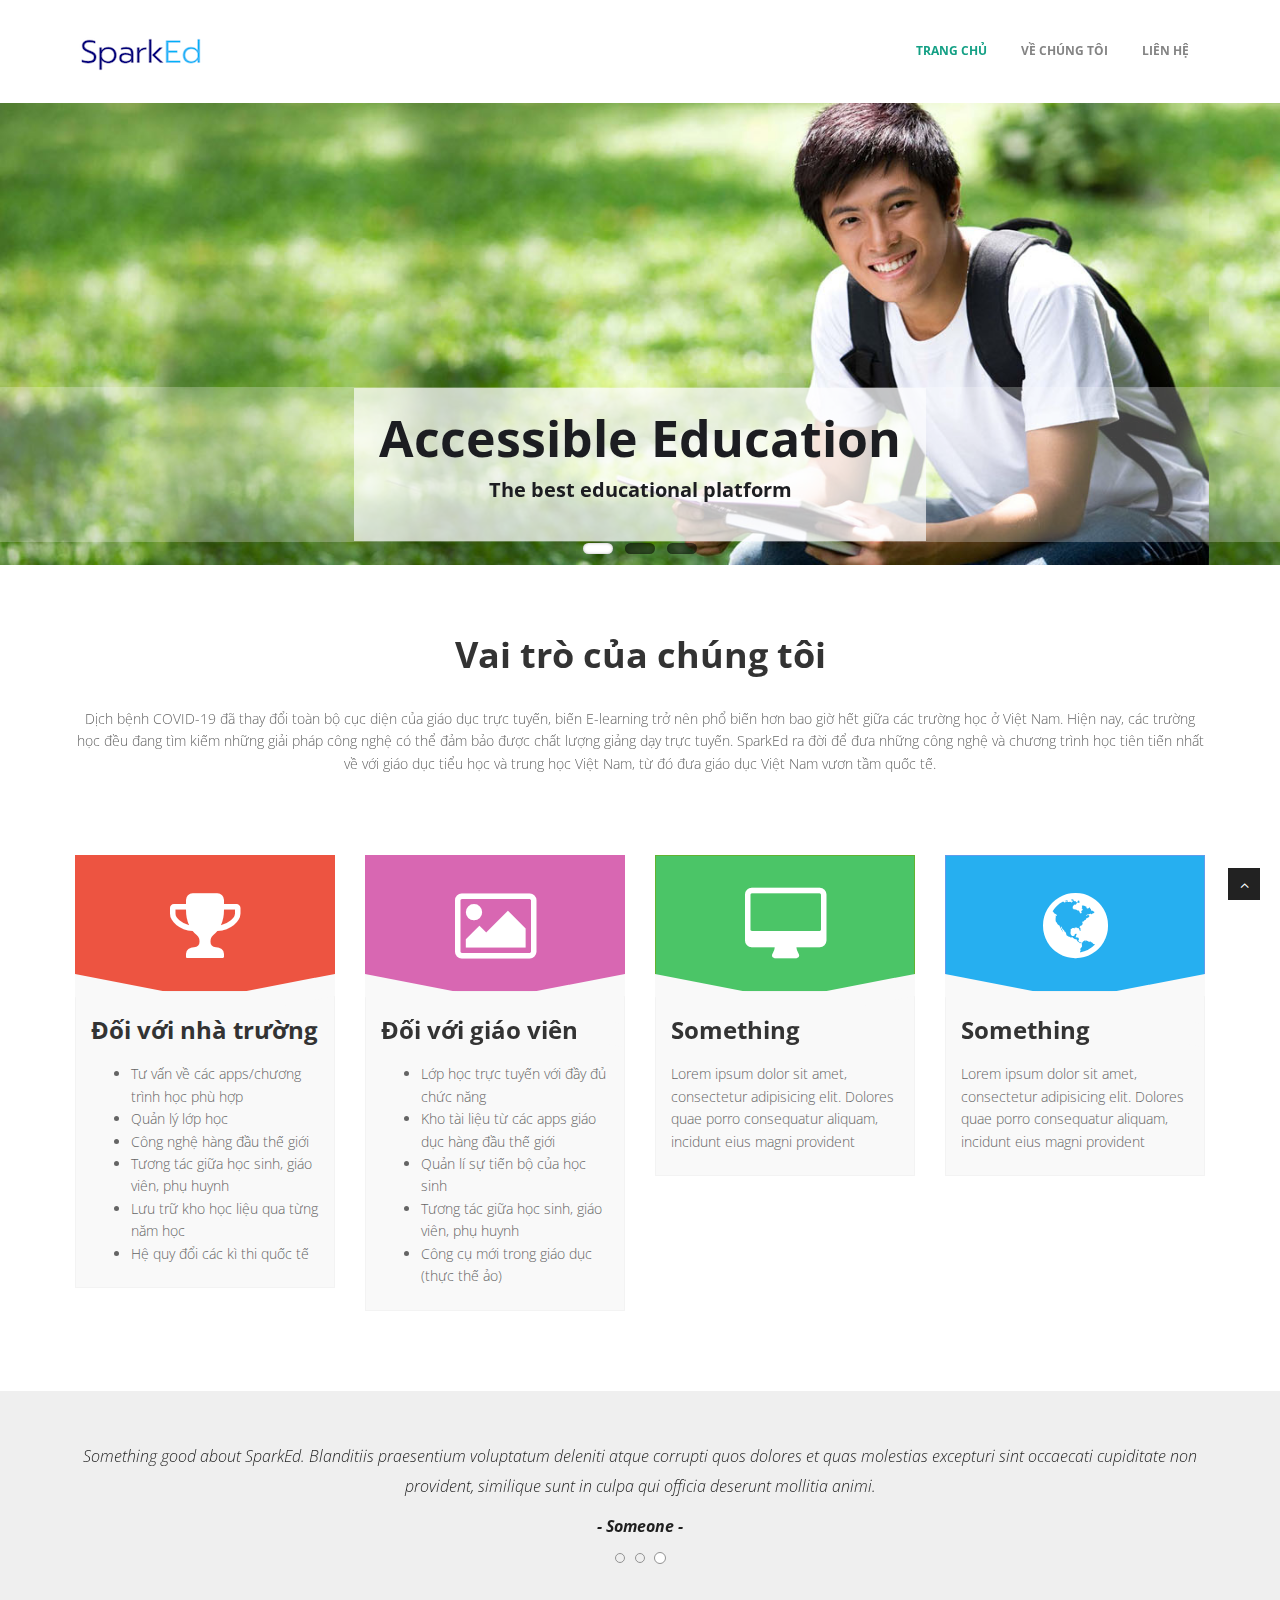
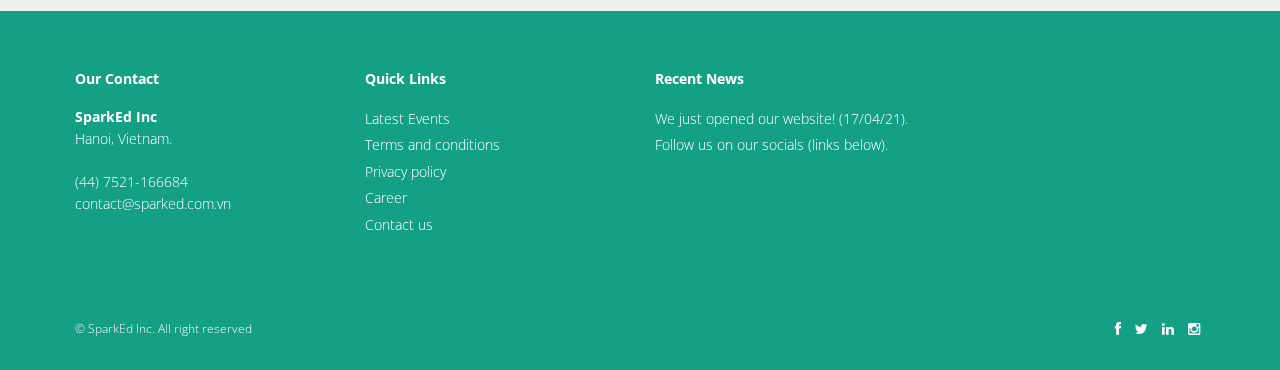
==== commit abd6b09b: "tuancommit" ====
--- a/index.html
+++ b/index.html
@@ -108,7 +108,13 @@
 		<div class="col-md-3 text-center"> 
 		<span class="icons c2"><i class="fa fa-picture-o"></i></span> <div class="box-area">
 		<h3>Đối với giáo viên</h3> 
-        <p>Lorem ipsum dolor sit amet, consectetur adipisicing elit. Dolores quae porro consequatur ali</p></div>
+        <ul>
+            <li>Lớp học trực tuyến với đầy đủ chức năng</li>
+            <li>Kho tài liệu từ các apps giáo dục hàng đầu thế giới</li>
+            <li>Quản lí sự tiến bộ của học sinh</li>
+            <li>Tương tác giữa học sinh, giáo viên, phụ huynh</li>
+            <li>Công cụ mới trong giáo dục (thực thế ảo)</li>
+        </ul></div>
 		</div>
 		<div class="col-md-3 text-center"> 
 		<span class="icons c3"><i class="fa fa-desktop"></i></span> <div class="box-area">
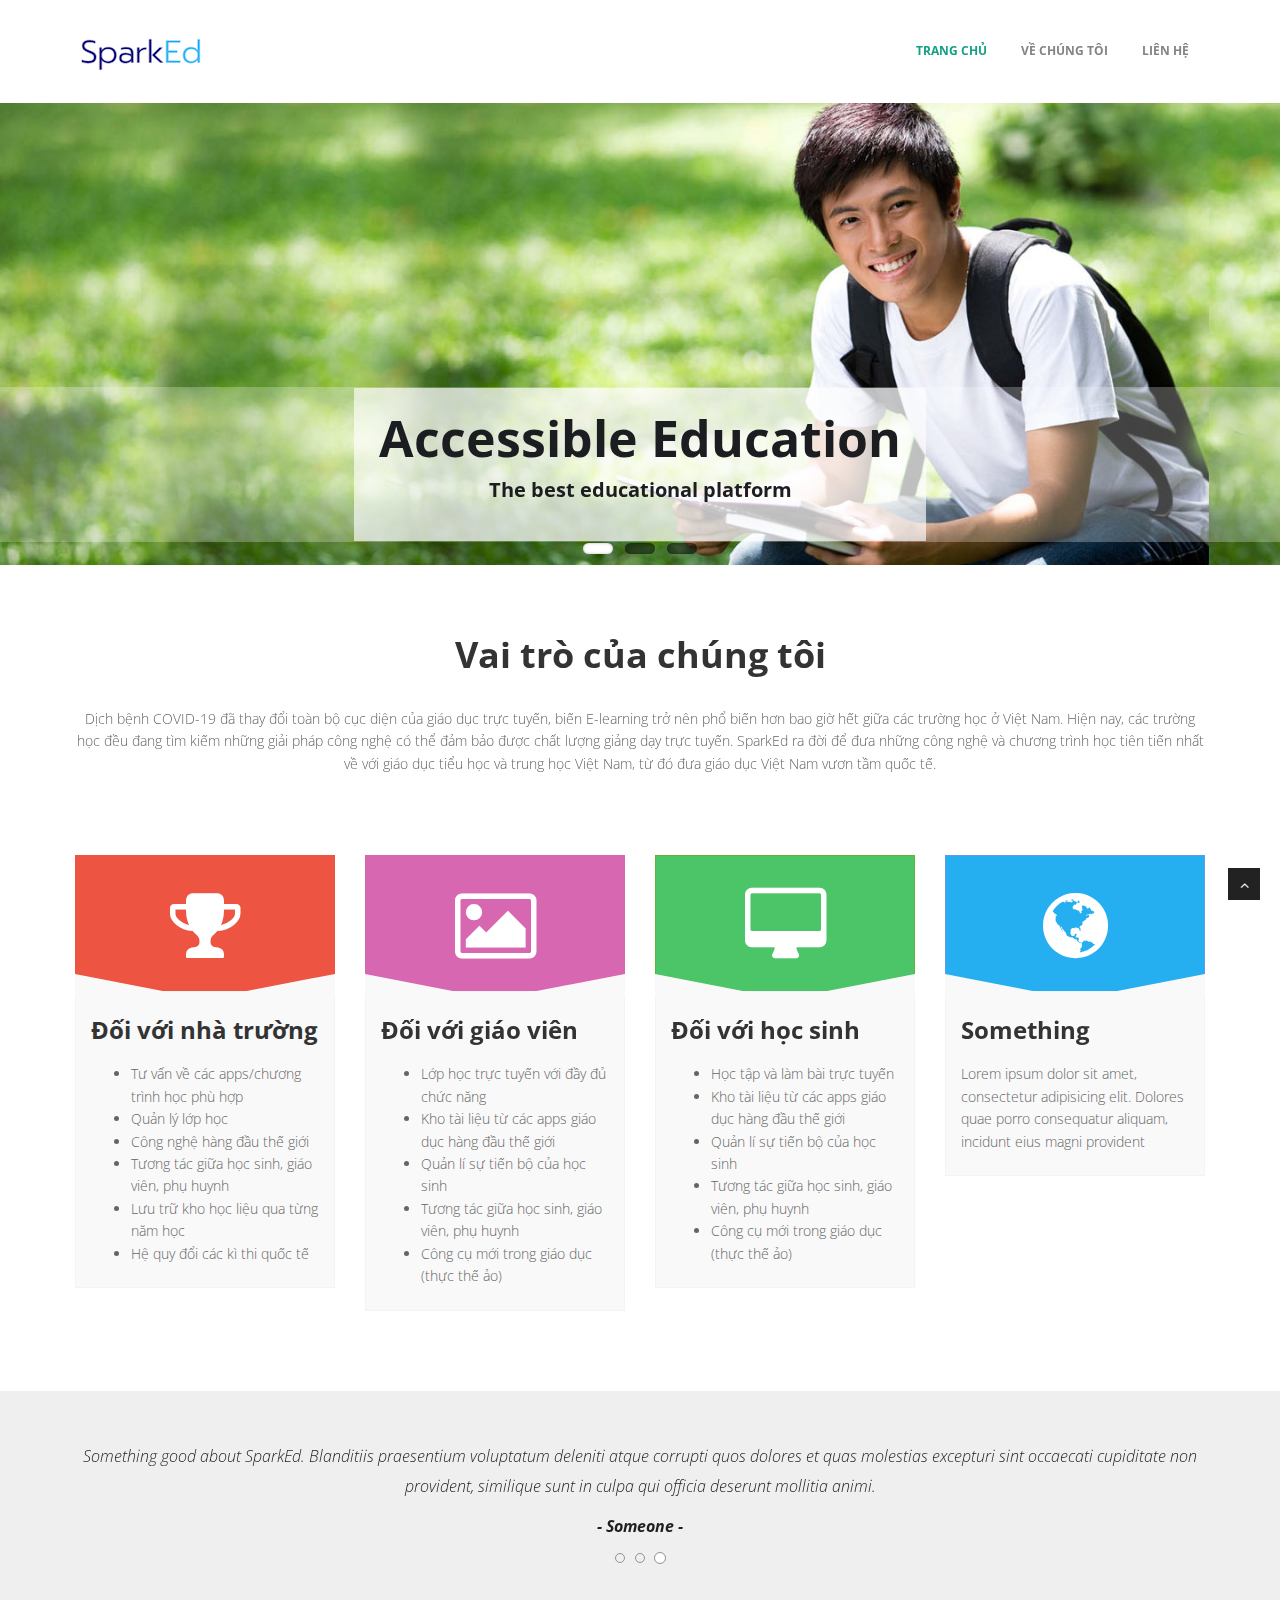
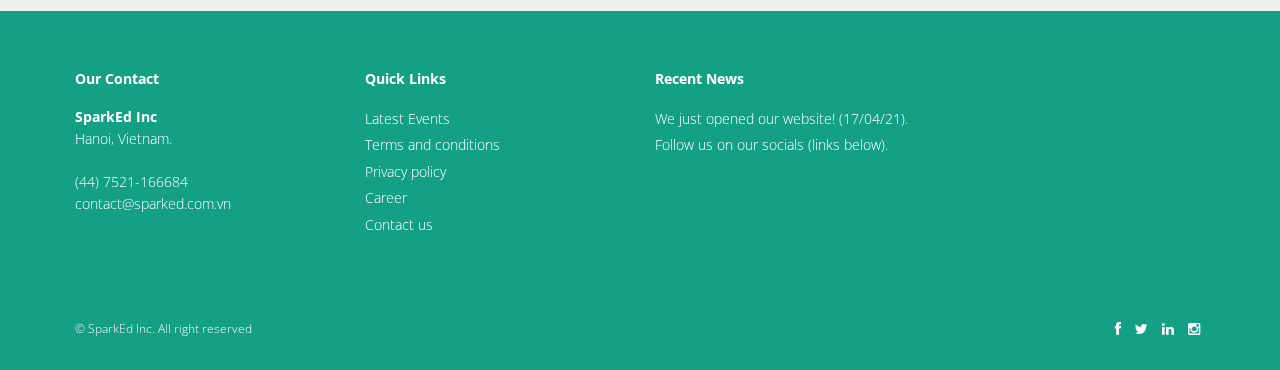
==== commit 1e8f7b60: "tuancommit" ====
--- a/index.html
+++ b/index.html
@@ -118,7 +118,14 @@
 		</div>
 		<div class="col-md-3 text-center"> 
 		<span class="icons c3"><i class="fa fa-desktop"></i></span> <div class="box-area">
-		<h3>Something</h3> <p>Lorem ipsum dolor sit amet, consectetur adipisicing elit. Dolores quae porro consequatur aliquam, incidunt eius magni provident</p></div>
+		<h3>Đối với học sinh</h3>
+        <ul>
+            <li>Học tập và làm bài trực tuyến</li>
+            <li>Kho tài liệu từ các apps giáo dục hàng đầu thế giới</li>
+            <li>Quản lí sự tiến bộ của học sinh</li>
+            <li>Tương tác giữa học sinh, giáo viên, phụ huynh</li>
+            <li>Công cụ mới trong giáo dục (thực thế ảo)</li>
+        </ul></div>
 		</div>
 		<div class="col-md-3 text-center"> 
 		<span class="icons c4"><i class="fa fa-globe"></i></span> <div class="box-area">
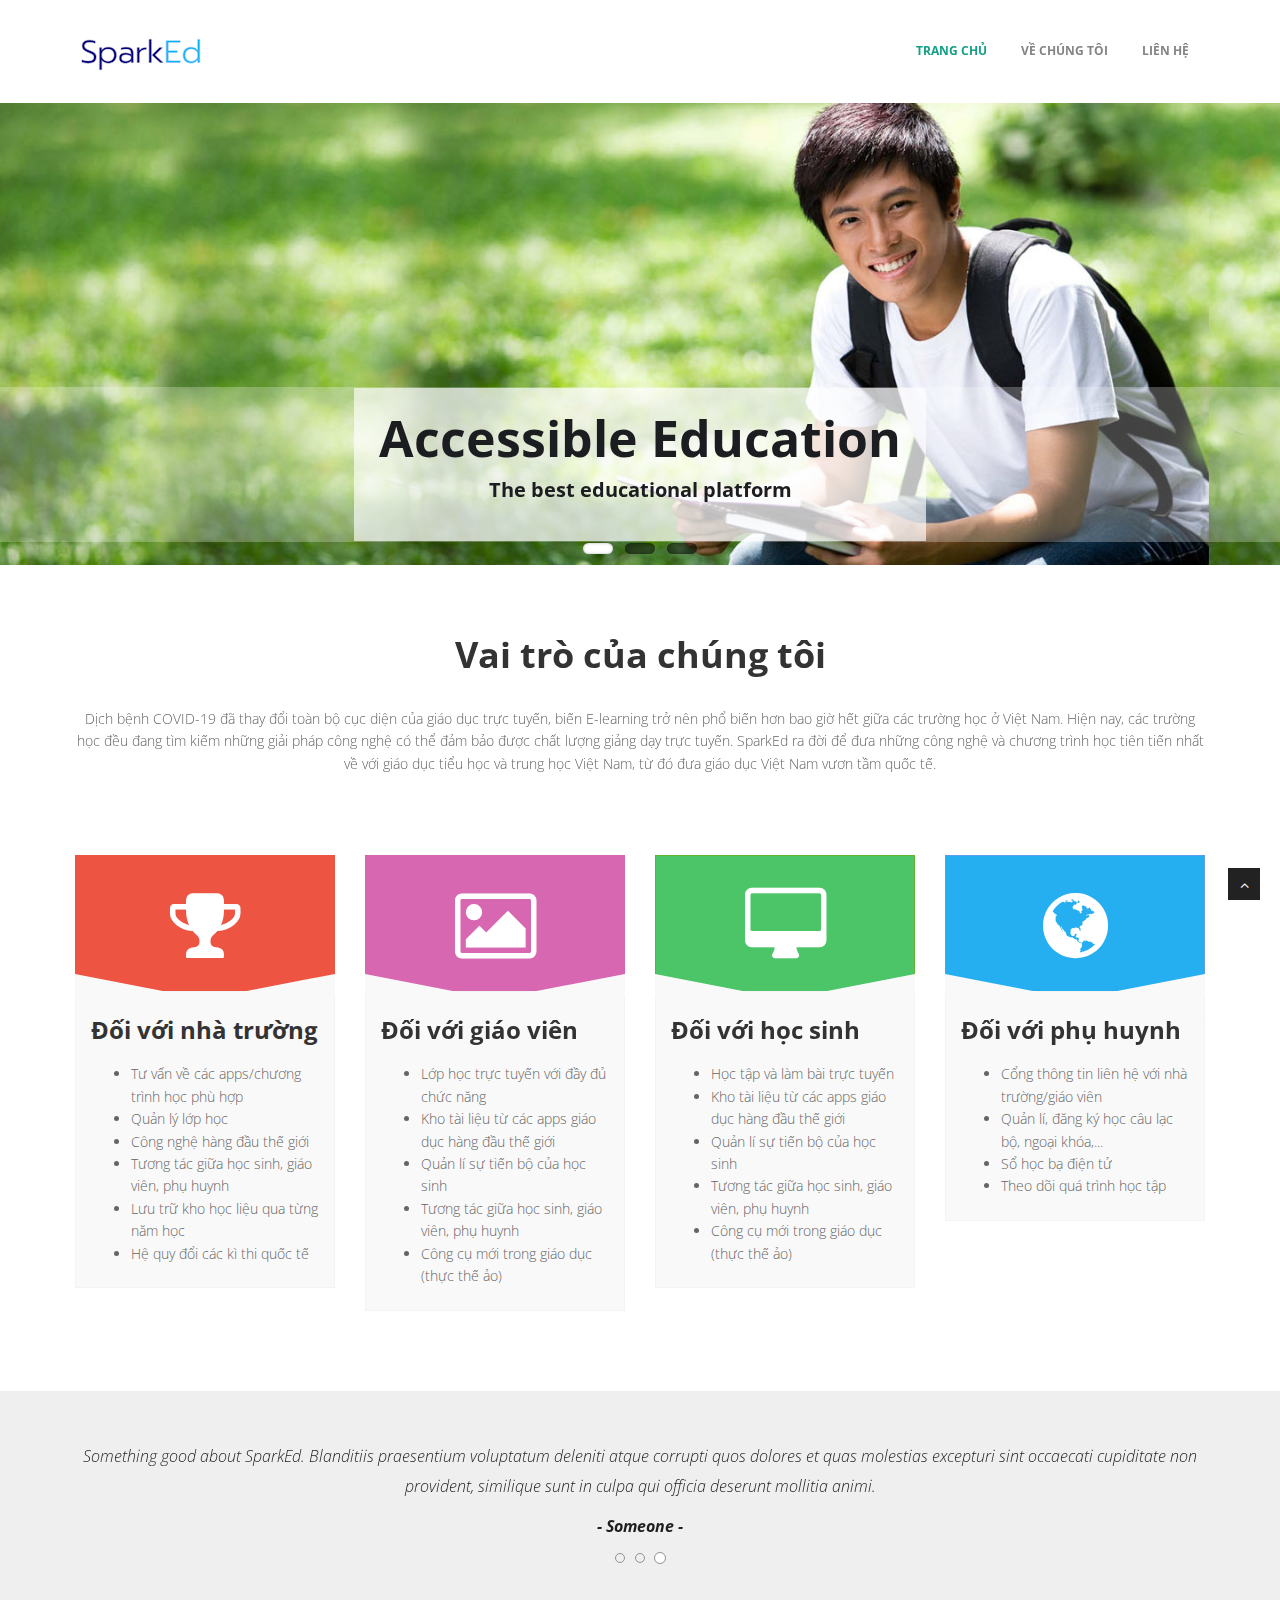
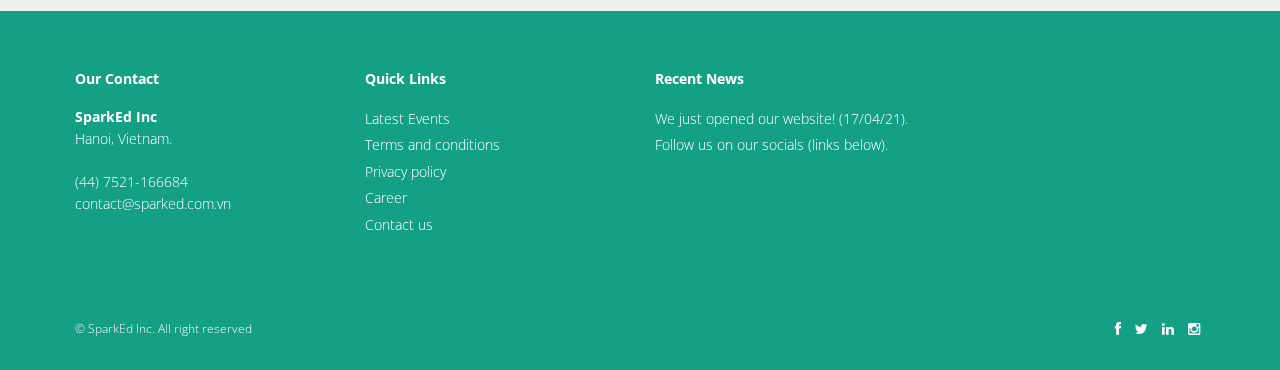
==== commit 688f6238: "tuancommit" ====
--- a/index.html
+++ b/index.html
@@ -129,7 +129,13 @@
 		</div>
 		<div class="col-md-3 text-center"> 
 		<span class="icons c4"><i class="fa fa-globe"></i></span> <div class="box-area">
-		<h3>Something</h3> <p>Lorem ipsum dolor sit amet, consectetur adipisicing elit. Dolores quae porro consequatur aliquam, incidunt eius magni provident</p>
+		<h3>Đối với phụ huynh</h3>
+        <ul>
+            <li>Cổng thông tin liên hệ với nhà trường/giáo viên</li>
+            <li>Quản lí, đăng ký học câu lạc bộ, ngoại khóa,...</li>
+            <li>Sổ học bạ điện tử</li>
+            <li>Theo dõi quá trình học tập</li>
+        </ul></div>
 		</div></div>
 		</div></div>
 		</div> 
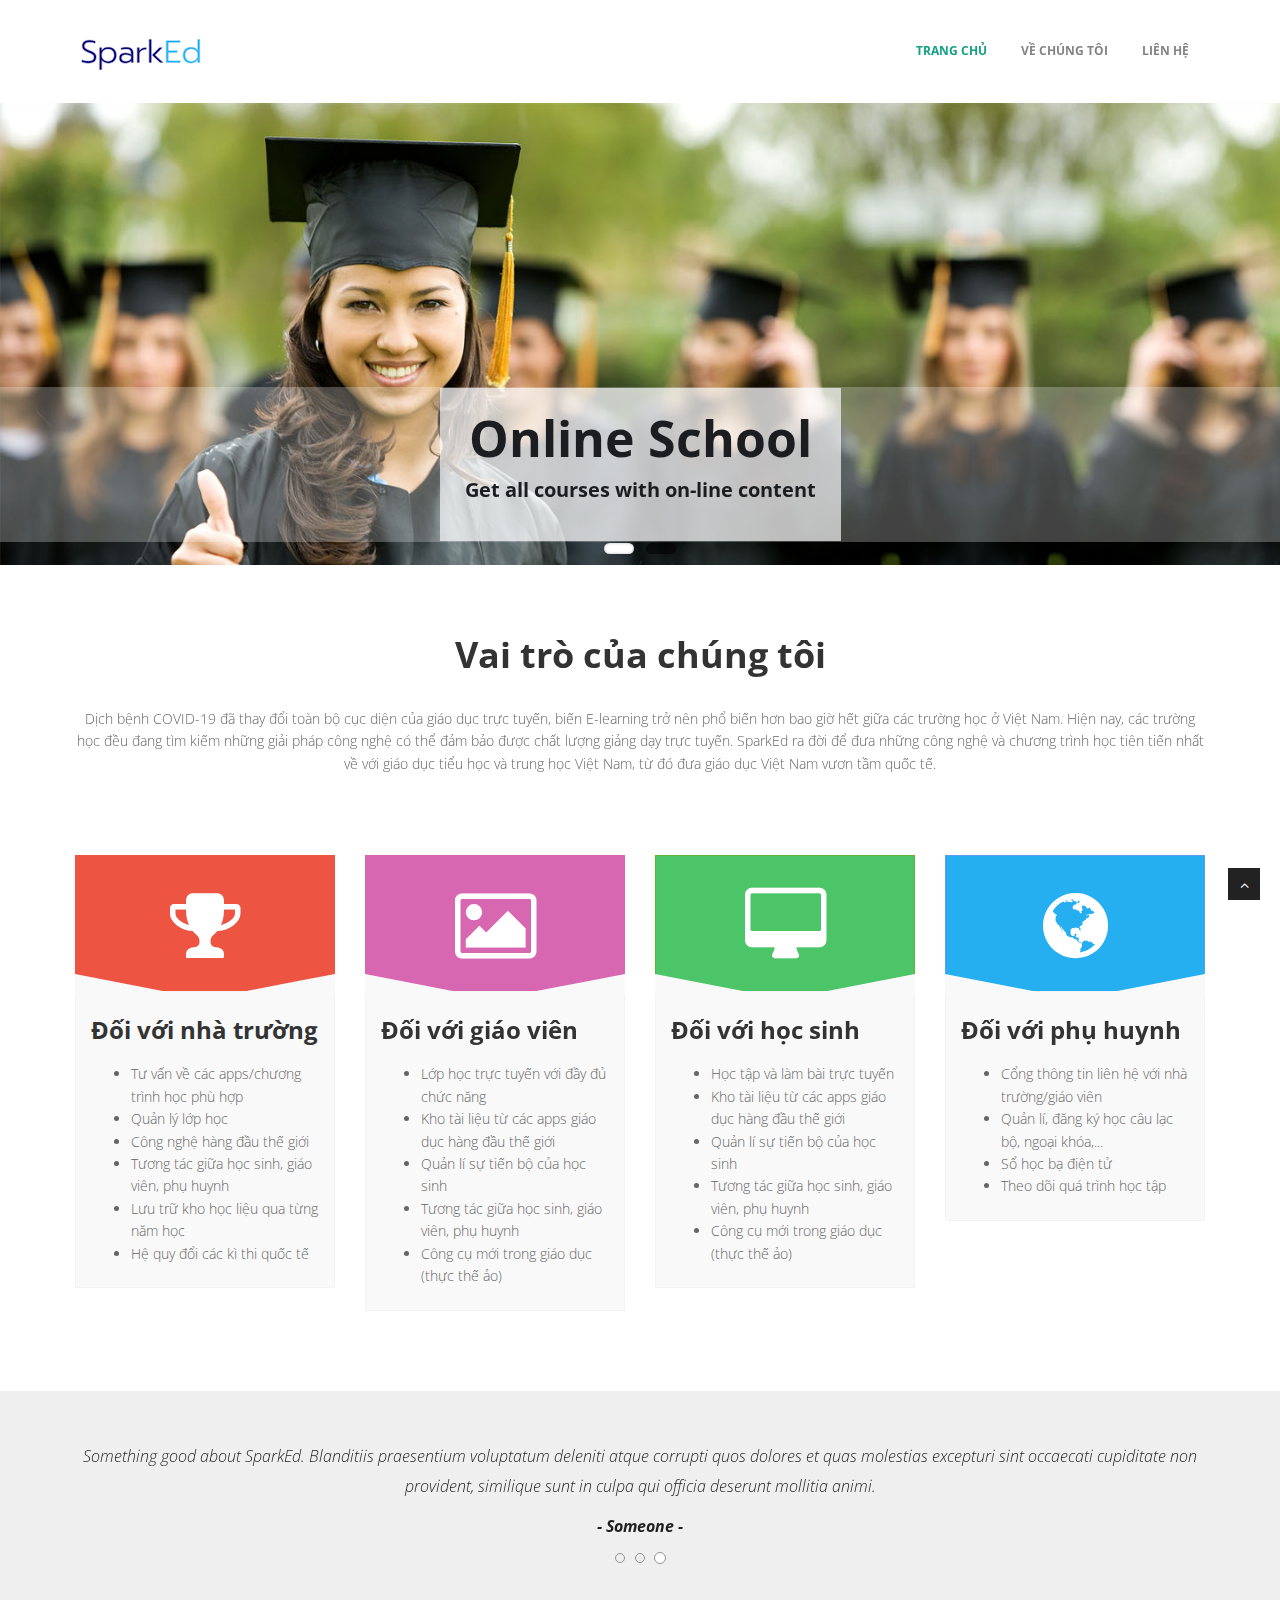
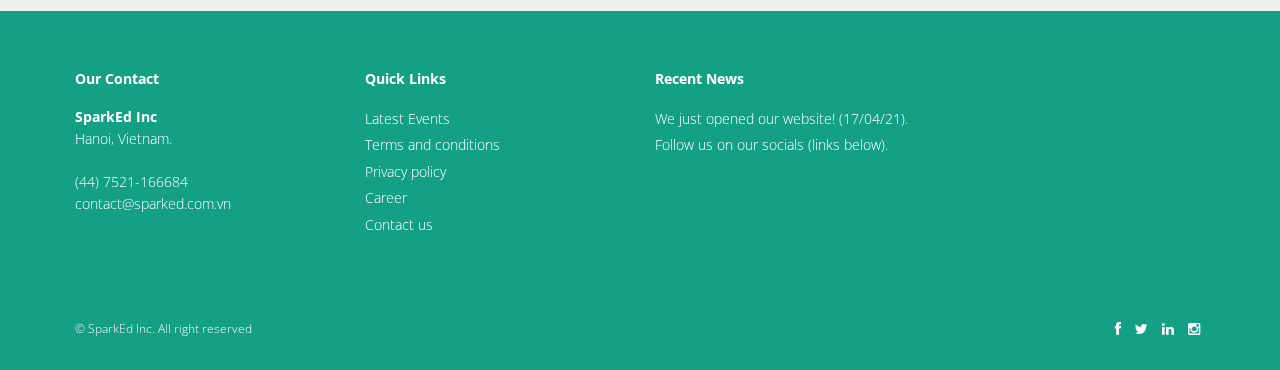
==== commit aebd4e6e: "tuancommit" ====
--- a/index.html
+++ b/index.html
@@ -50,27 +50,19 @@
         <div id="main-slider" class="flexslider">
             <ul class="slides">
               <li>
+                <img src="img/slides/2.jpg" alt="" />
+                <div class="flex-caption">
+                     <div class="item_introtext"> 
+					<strong>Online School</strong>
+					<p>Get all courses with on-line content</p> </div>
+                </div>
+              </li>
+              <li>
                 <img src="img/slides/1.jpg" alt="" />
                 <div class="flex-caption">
                    <div class="item_introtext"> 
 					<strong>Accessible Education</strong>
 					<p>The best educational platform</p> </div>
-                </div>
-              </li>
-              <li>
-                <img src="img/slides/2.jpg" alt="" />
-                <div class="flex-caption">
-                     <div class="item_introtext"> 
-					<strong>Online School</strong>
-					<p>Get all courses with on-line content</p> </div>
-                </div>
-              </li>
-              <li>
-                <img src="img/slides/3.jpg" alt="" />
-                <div class="flex-caption">
-                     <div class="item_introtext"> 
-					<strong>Something</strong>
-					<p>Describe something</p> </div>
                 </div>
               </li>
             </ul>
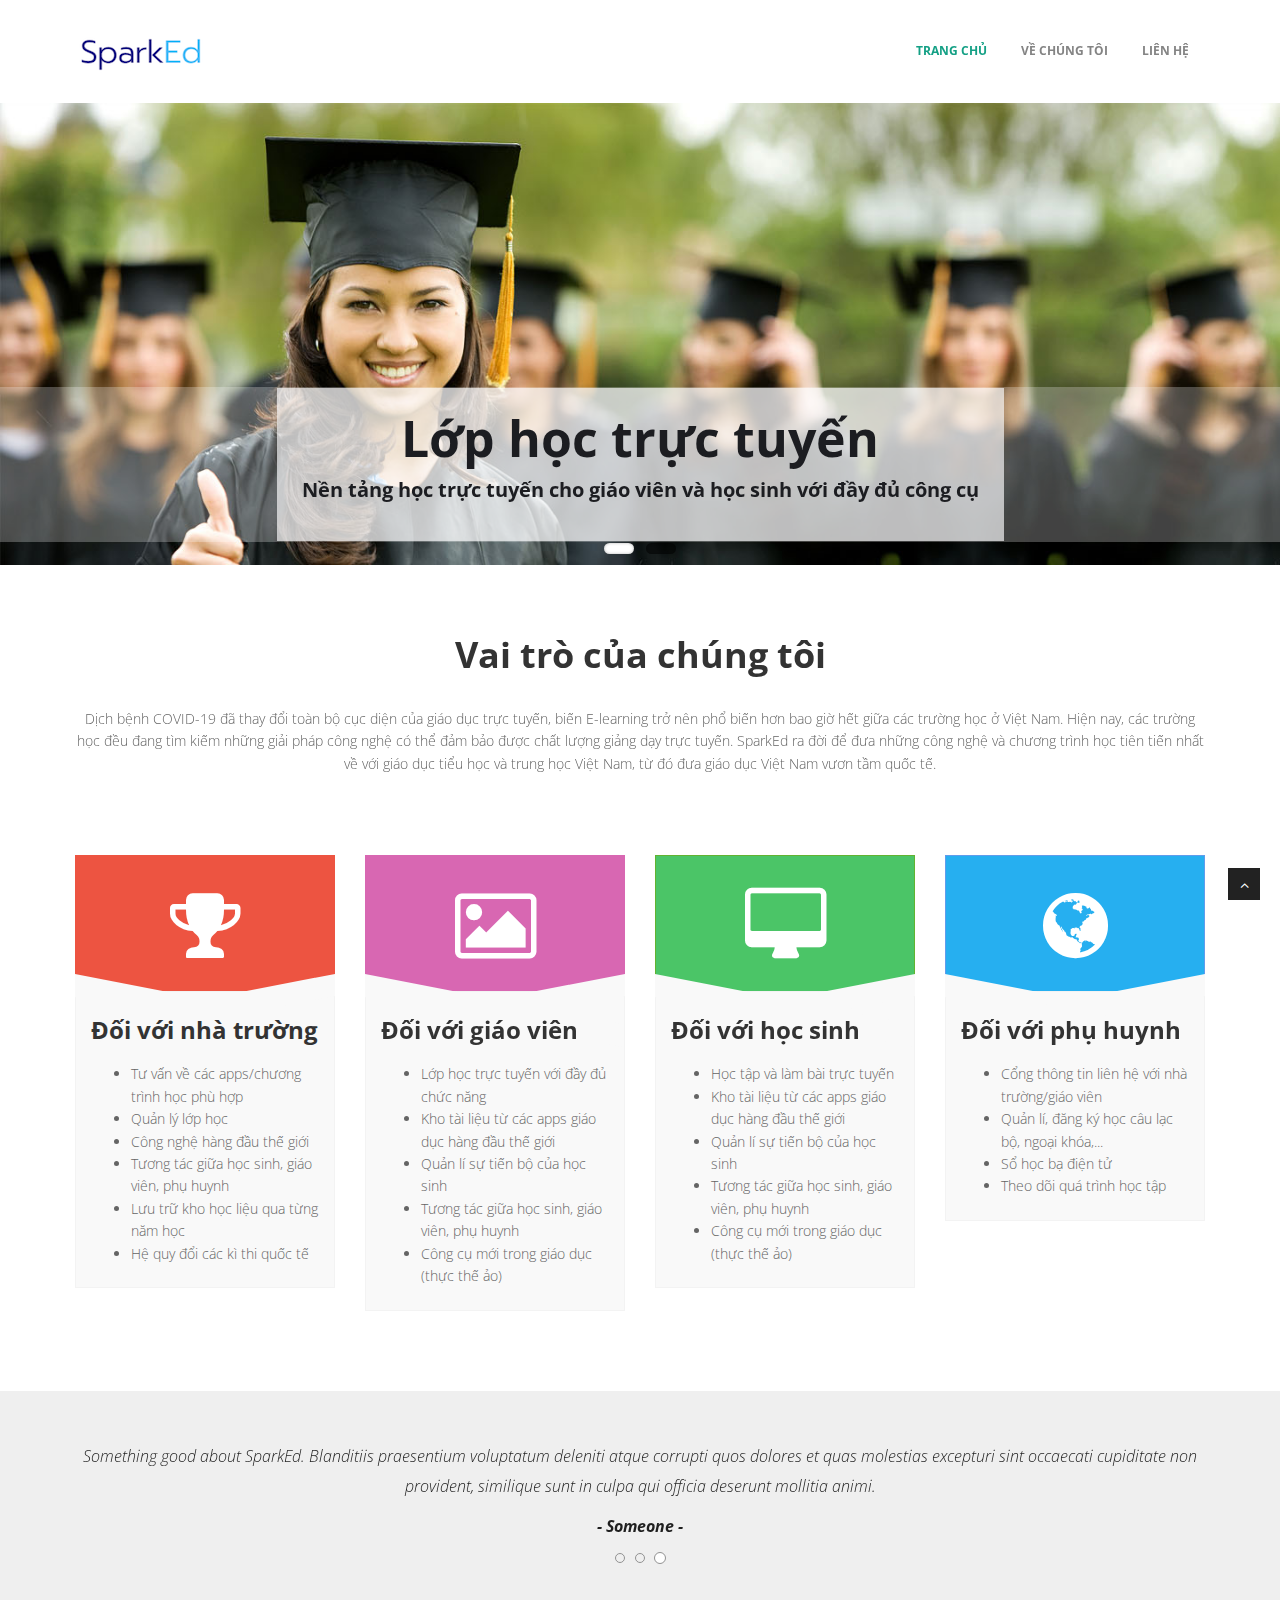
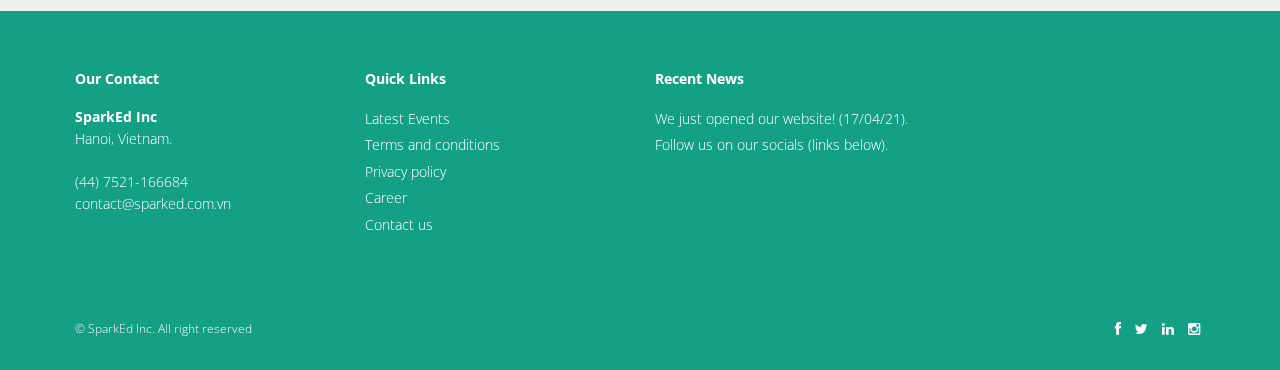
==== commit 3446e4be: "tuancommit" ====
--- a/index.html
+++ b/index.html
@@ -53,8 +53,8 @@
                 <img src="img/slides/2.jpg" alt="" />
                 <div class="flex-caption">
                      <div class="item_introtext"> 
-					<strong>Online School</strong>
-					<p>Get all courses with on-line content</p> </div>
+					<strong>Lớp học trực tuyến</strong>
+					<p>Nền tảng học trực tuyến cho giáo viên và học sinh với đầy đủ công cụ</p> </div>
                 </div>
               </li>
               <li>
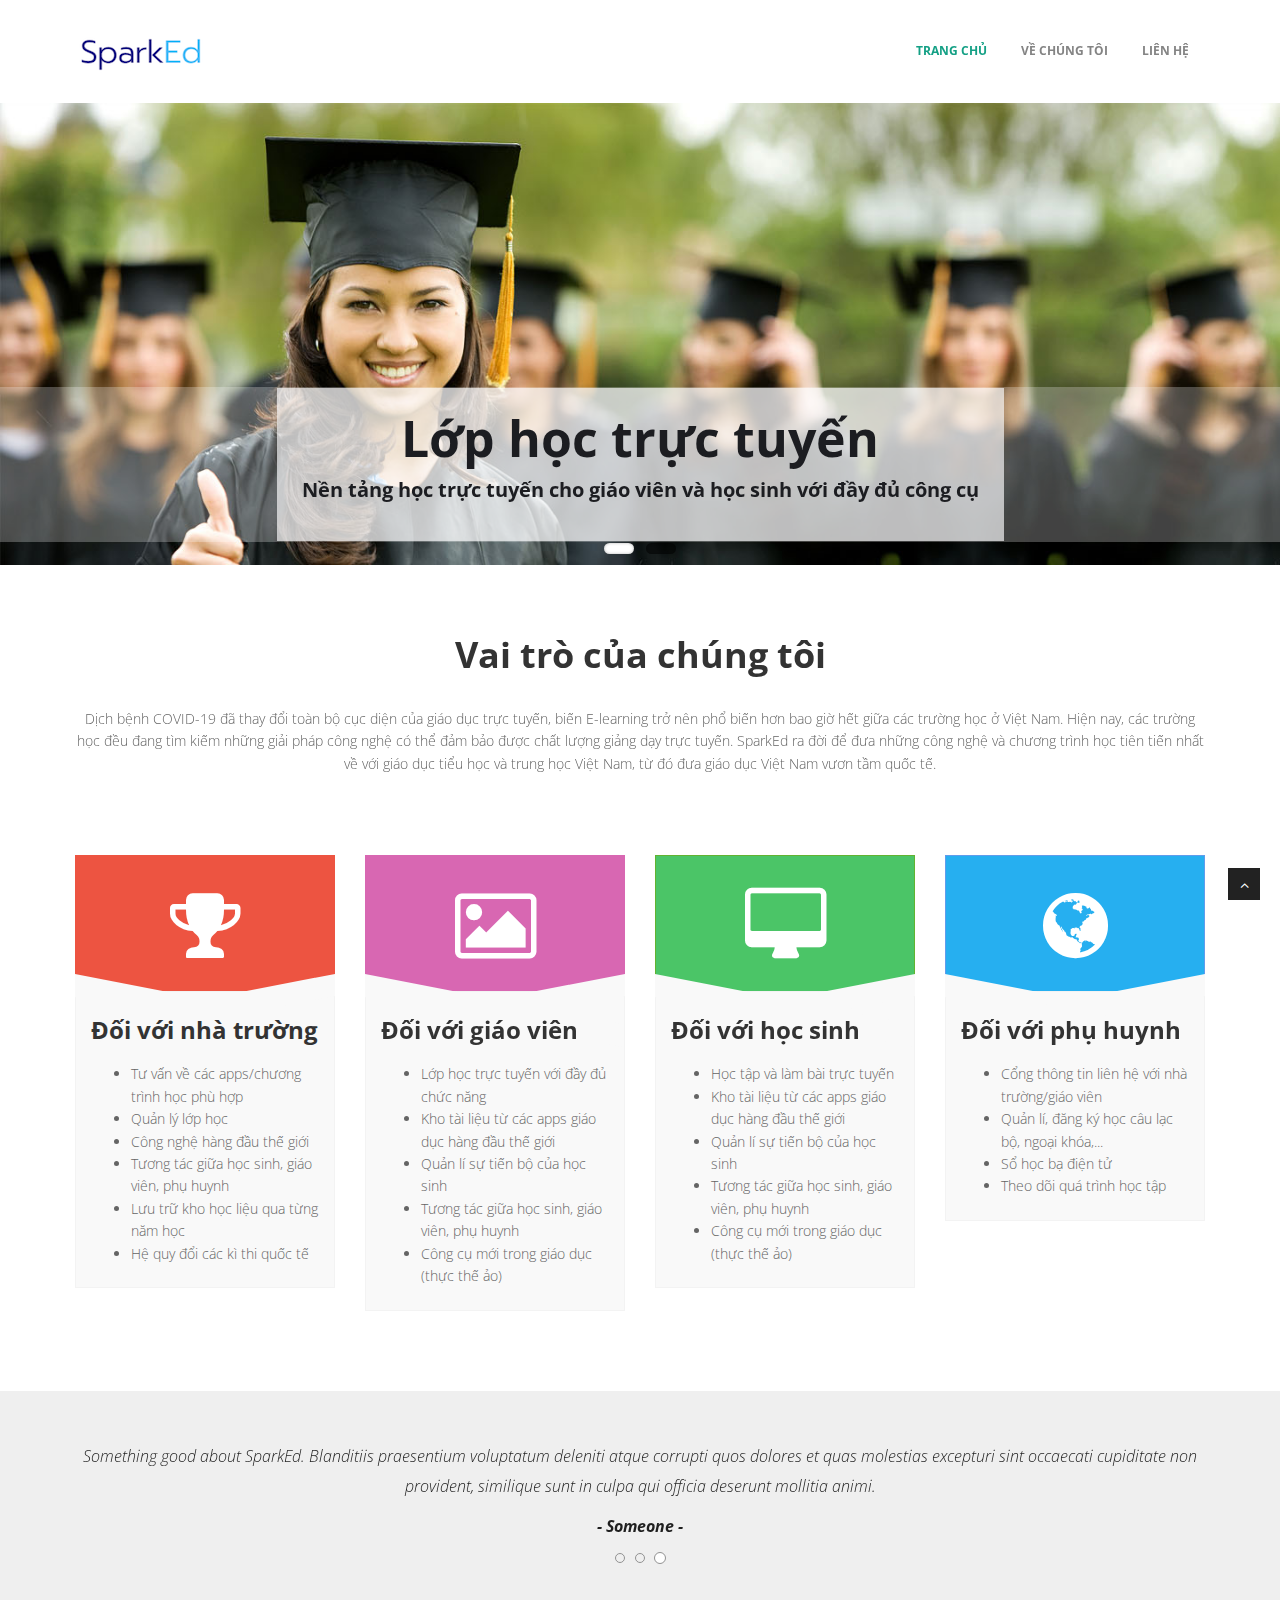
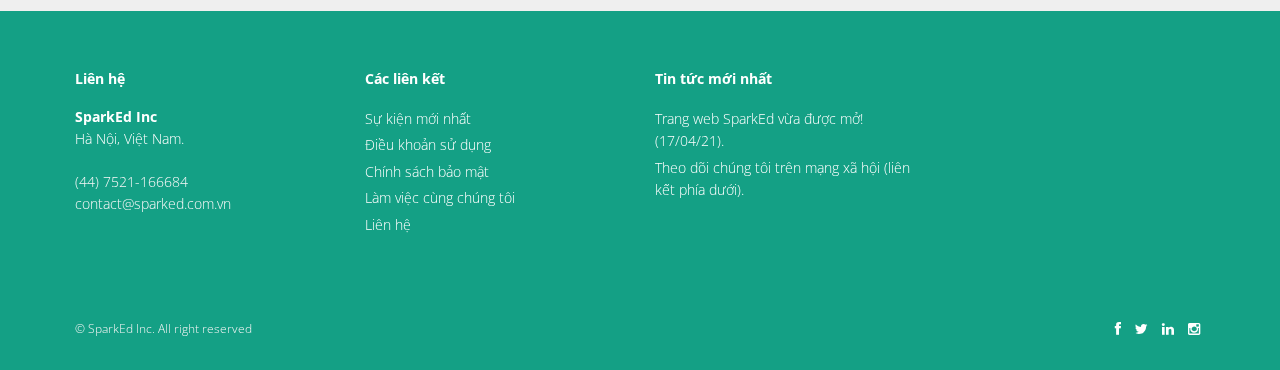
==== commit 7741d00d: "tuancommit" ====
--- a/index.html
+++ b/index.html
@@ -61,8 +61,8 @@
                 <img src="img/slides/1.jpg" alt="" />
                 <div class="flex-caption">
                    <div class="item_introtext"> 
-					<strong>Accessible Education</strong>
-					<p>The best educational platform</p> </div>
+					<strong>Tiếp cận giáo dục hiện đại</strong>
+					<p>Kho nội dung học tập phong phú với các đối tác chiến lược</p> </div>
                 </div>
               </li>
             </ul>
@@ -186,10 +186,10 @@
 		<div class="row">
 			<div class="col-lg-3">
 				<div class="widget">
-					<h5 class="widgetheading">Our Contact</h5>
+					<h5 class="widgetheading">Liên hệ</h5>
 					<address>
 					<strong>SparkEd Inc</strong><br>
-					 Hanoi, Vietnam.</address>
+					 Hà Nội, Việt Nam.</address>
 					<p>
 						<i class="icon-phone"></i> (44) 7521-166684 <br>
 						<i class="icon-envelope-alt"></i> contact@sparked.com.vn
@@ -198,22 +198,22 @@
 			</div>
 			<div class="col-lg-3">
 				<div class="widget">
-					<h5 class="widgetheading">Quick Links</h5>
+					<h5 class="widgetheading">Các liên kết</h5>
 					<ul class="link-list">
-						<li><a href="#">Latest Events</a></li>
-						<li><a href="#">Terms and conditions</a></li>
-						<li><a href="#">Privacy policy</a></li>
-						<li><a href="#">Career</a></li>
-						<li><a href="contact.html">Contact us</a></li>
+						<li><a href="#">Sự kiện mới nhất</a></li>
+						<li><a href="#">Điều khoản sử dụng</a></li>
+						<li><a href="#">Chính sách bảo mật</a></li>
+						<li><a href="#">Làm việc cùng chúng tôi</a></li>
+						<li><a href="contact.html">Liên hệ</a></li>
 					</ul>
 				</div>
 			</div>
 			<div class="col-lg-3">
 				<div class="widget">
-					<h5 class="widgetheading">Recent News</h5>
+					<h5 class="widgetheading">Tin tức mới nhất</h5>
 					<ul class="link-list">
-						<li><a href="#">We just opened our website! (17/04/21).</a></li>
-						<li><a href="#">Follow us on our socials (links below).</a></li>
+						<li><a href="#">Trang web SparkEd vừa được mở! (17/04/21).</a></li>
+						<li><a href="#">Theo dõi chúng tôi trên mạng xã hội (liên kết phía dưới).</a></li>
 					</ul>
 				</div>
 			</div>
